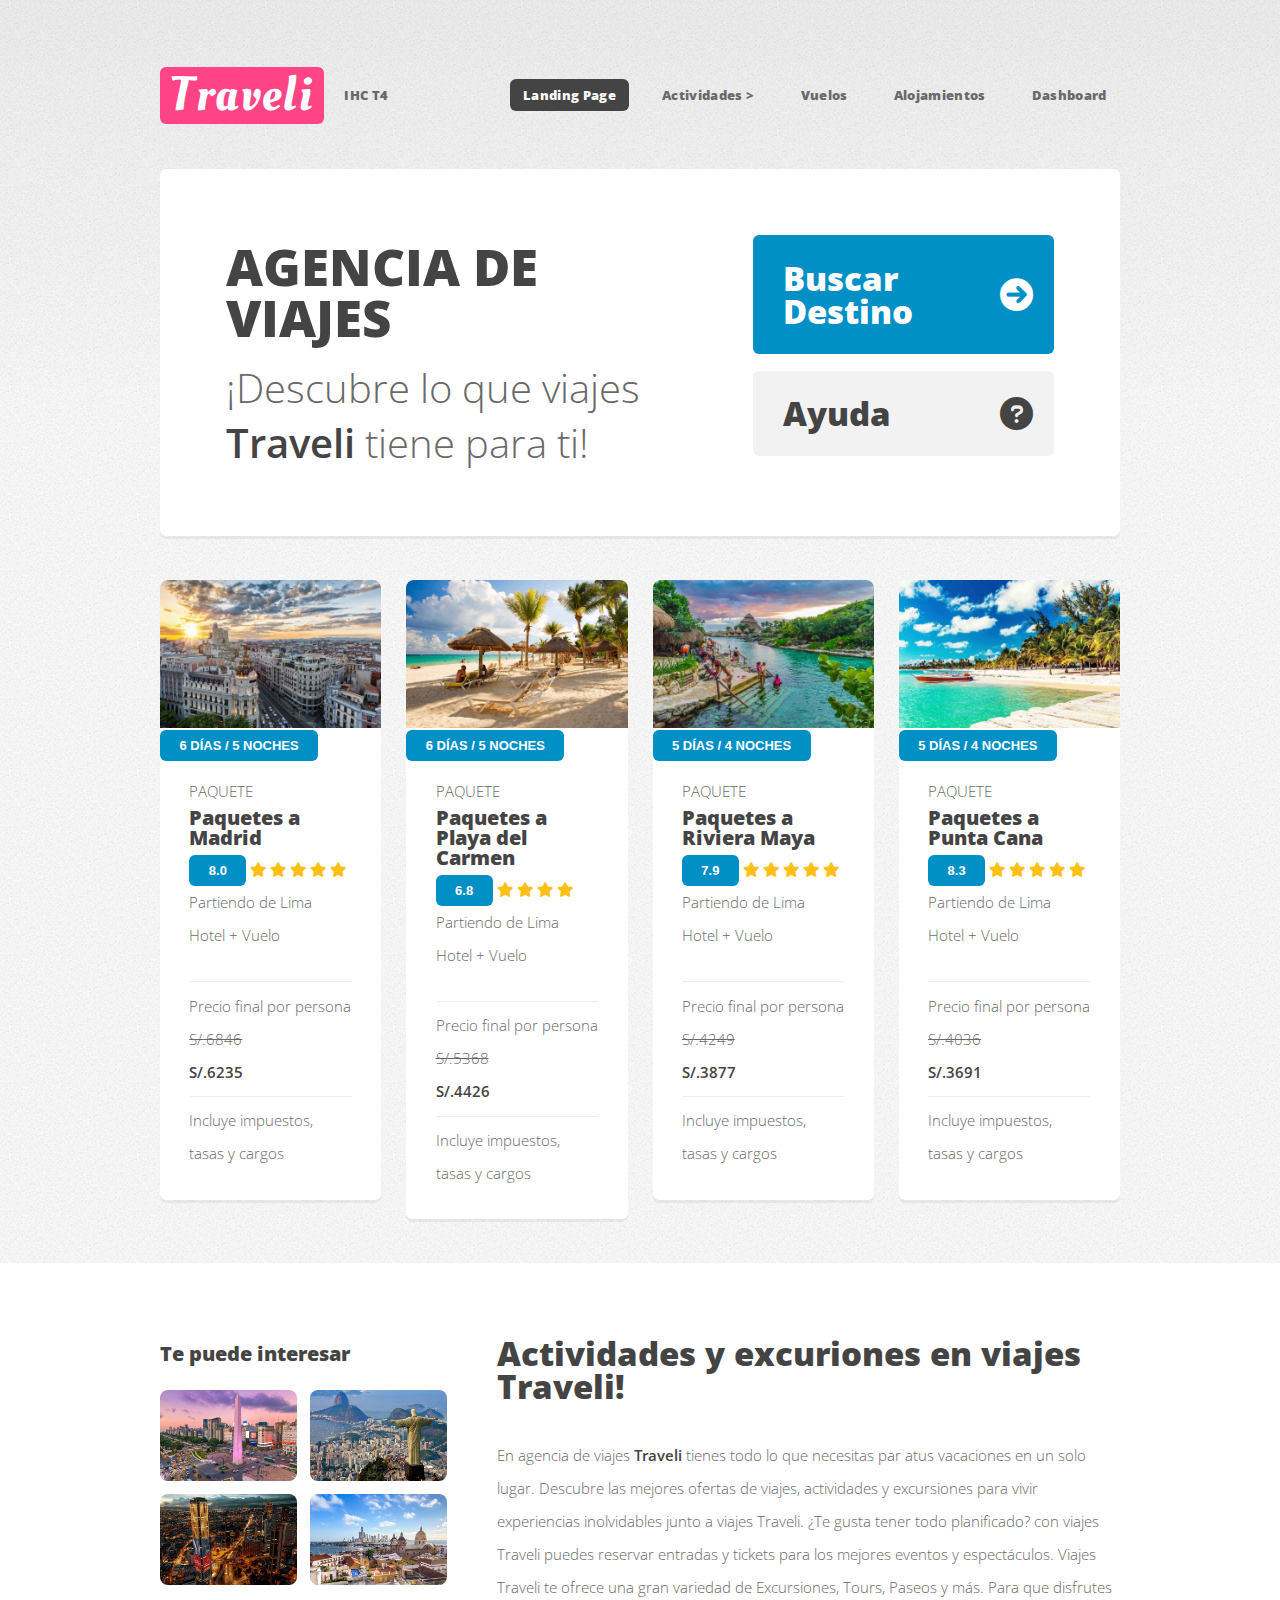
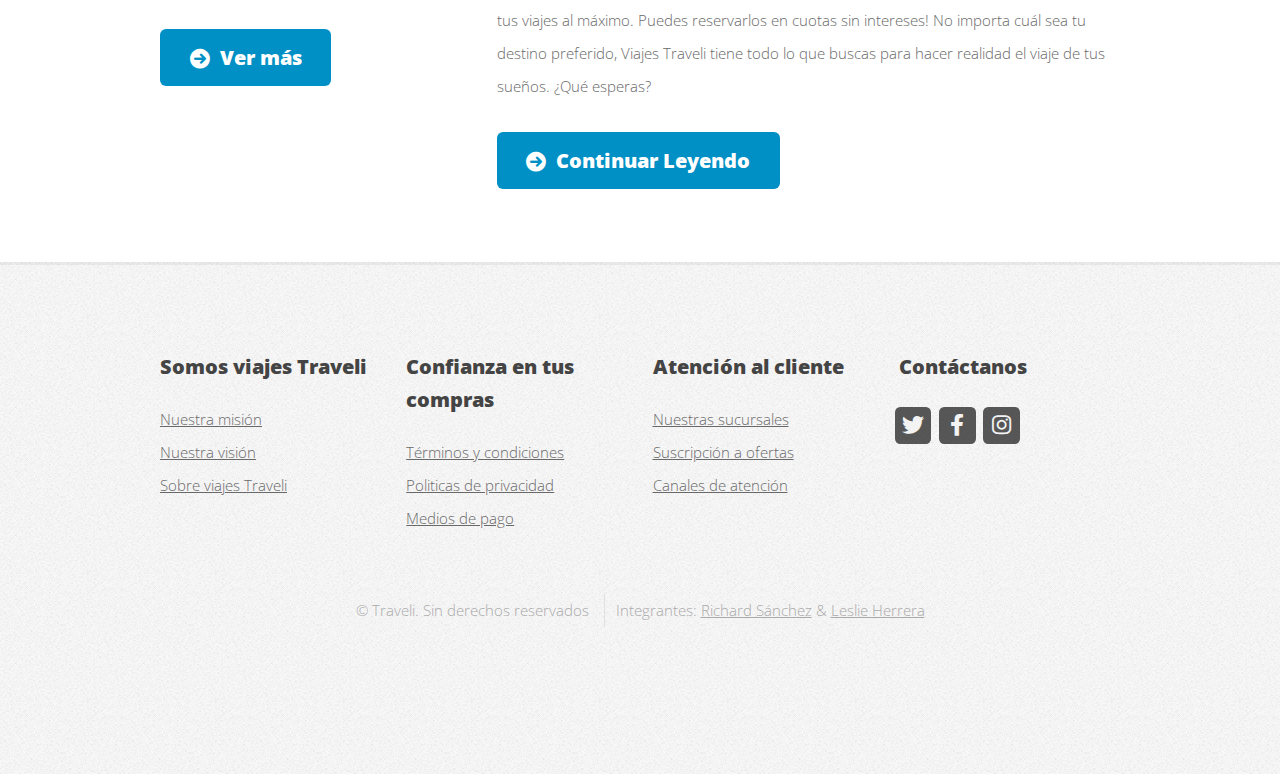
==== index.html @ 68f027e7 "Add files via upload" ====
<!DOCTYPE HTML>
<html>
	<head>
		<title>Traveli - IHC T4</title>
		<meta charset="utf-8" />
		<meta name="viewport" content="width=device-width, initial-scale=1, user-scalable=no" />
		<link rel="stylesheet" href="assets/css/main.css" />
		<link rel="stylesheet" href="https://cdnjs.cloudflare.com/ajax/libs/font-awesome/6.0.0/css/all.min.css" integrity="sha512-... (la cadena completa de integridad)" crossorigin="anonymous" />
	</head>



	<body class="is-preload homepage">
		<div id="page-wrapper">

			<!-- Header -->
				<div id="header-wrapper">
					<header id="header" class="container">

						<!-- Logo -->
							<div id="logo">
								<h1><a href="index.html">Traveli</a></h1>
								<span>IHC T4</span>
							</div>

						<!-- Nav -->
							<nav id="nav">
								<ul>
									<li class="current"><a href="index.html">Landing Page</a></li>
									<li>
										<a href="#">Actividades ></a>
										<ul>
											<li>
												<a href="#">Actividades Nacionales ></a>
												<ul>
													<li><a href="#">en Cusco</a></li>
													<li><a href="#">en Ica</a></li>
													<li><a href="#">en Cajamarca</a></li>
													<li><a href="#">en Arequipa</a></li>
												</ul>
											</li>
											<li>
												<a href="#">Actividades Internacionales ></a>
												<ul>
													<li><a href="#">en Madrid</a></li>
													<li><a href="#">en Playa del carmen</a></li>
													<li><a href="#">en Riviera Maya</a></li>
													<li><a href="#">en Punta Cana</a></li>
												</ul>
											</li>
										</ul>
									</li>
									<li><a href="right-sidebar.html">Vuelos</a></li>
									<li><a href="left-sidebar.html">Alojamientos</a></li>									
									<li><a href="index2.html">Dashboard</a></li>
								</ul>
							</nav>

					</header>
				</div>

			<!-- Banner -->
				<div id="banner-wrapper">
					<div id="banner" class="box container">
						<div class="row">
							<div class="col-7 col-12-medium">
								<h2>AGENCIA DE VIAJES</h2>
								<p>¡Descubre lo que viajes <strong>Traveli</strong> tiene para ti!</p>
							</div>
							<div class="col-5 col-12-medium">
								<ul>
									<li><a href="#" class="button large icon solid fa-arrow-circle-right">Buscar Destino</a></li>
									<li><a href="#" class="button alt large icon solid fa-question-circle">Ayuda</a></li>
								</ul>
							</div>
						</div>
					</div>
				</div>

			<!-- Features -->
				<div id="features-wrapper">
					<div class="container">
						<div class="row">

							<div class="col-3 col-12-medium">
								<!-- Box -->
									<section class="box feature">
										<a href="#" class="image featured" style="margin: 0px;"><img src="images/madrid1.jpg" alt="" /></a>
										<button type="button" style="font-size: small; text-align: center; margin: 0px;">6 DÍAS / 5 NOCHES</button>
										<div class="inner" style="padding: 1em 2em 2em 2em;">
											<header>
												<p>PAQUETE</p>
												<h2>Paquetes a Madrid</h2>
												<button type="button" style="font-size: small;">8.0</button>												
												<i class="fa-solid fa-star" style="color: #fec016;"></i>
												<i class="fa-solid fa-star" style="color: #fec016;"></i>
												<i class="fa-solid fa-star" style="color: #fec016;"></i>
												<i class="fa-solid fa-star" style="color: #fec016;"></i>
												<i class="fa-solid fa-star" style="color: #fec016;"></i>	
											
												
												<p>Partiendo de Lima</p>
												<p>Hotel + Vuelo</p>
											</header><hr>
											<p>Precio final por persona</p>
											<p><s>S/.6846</s></p>
											<p><strong>S/.6235</strong></p><hr>
											<p>Incluye impuestos, tasas y cargos</p>
										</div>
									</section>

							</div>

							<div class="col-3 col-12-medium">
								<!-- Box -->
									<section class="box feature">
										<a href="#" class="image featured" ><img src="images/playa_del_carmen1.jpg" alt="" /></a>
										<button type="button" style="font-size: small; text-align: center; margin: 0px;">6 DÍAS / 5 NOCHES</button>
										<div class="inner" style="padding: 1em 2em 2em 2em;">
											<header>
												<p>PAQUETE</p>
												<h2>Paquetes a Playa del Carmen</h2>																							
												<button type="button" style="font-size: small;">6.8</button>												
												<i class="fa-solid fa-star" style="color: #fec016;"></i>
												<i class="fa-solid fa-star" style="color: #fec016;"></i>
												<i class="fa-solid fa-star" style="color: #fec016;"></i>
												<i class="fa-solid fa-star" style="color: #fec016;"></i>	
												<p>Partiendo de Lima</p>
												<p>Hotel + Vuelo</p>
											</header><hr>
											<p>Precio final por persona</p>
											<p><s>S/.5368</s></p>
											<p><strong>S/.4426</strong></p><hr>
											<p>Incluye impuestos, tasas y cargos</p>
										</div>
									</section>
							</div>

							<div class="col-3 col-12-medium">
								<!-- Box -->
									<section class="box feature">
										<a href="#" class="image featured"><img src="images/rivera_maya1.jpg" alt="" /></a>
										<button type="button" style="font-size: small; text-align: center; margin: 0px;">5 DÍAS / 4 NOCHES</button>
										<div class="inner" style="padding: 1em 2em 2em 2em;">
											<header>
												<p>PAQUETE</p>
												<h2>Paquetes a Riviera Maya</h2>
												<button type="button" style="font-size: small;">7.9</button>												
												<i class="fa-solid fa-star" style="color: #fec016;"></i>
												<i class="fa-solid fa-star" style="color: #fec016;"></i>
												<i class="fa-solid fa-star" style="color: #fec016;"></i>
												<i class="fa-solid fa-star" style="color: #fec016;"></i>
												<i class="fa-solid fa-star" style="color: #fec016;"></i>	
												<p>Partiendo de Lima</p>
												<p>Hotel + Vuelo</p>
											</header><hr>
											<p>Precio final por persona</p>
											<p><s>S/.4249</s></p>
											<p><strong>S/.3877</strong></p><hr>
											<p>Incluye impuestos, tasas y cargos</p>
										</div>
									</section>
							</div>

							<div class="col-3 col-12-medium">
								<!-- Box -->
									<section class="box feature">
										<a href="#" class="image featured"><img src="images/punta_cana1.jpg" alt="" /></a>
										<button type="button" style="font-size: small; text-align: center; margin: 0px;">5 DÍAS / 4 NOCHES</button>
										<div class="inner" style="padding: 1em 2em 2em 2em;">
											<header>
												<p>PAQUETE</p>
												<h2>Paquetes a Punta Cana</h2>
												<button type="button" style="font-size: small;">8.3</button>												
												<i class="fa-solid fa-star" style="color: #fec016;"></i>
												<i class="fa-solid fa-star" style="color: #fec016;"></i>
												<i class="fa-solid fa-star" style="color: #fec016;"></i>
												<i class="fa-solid fa-star" style="color: #fec016;"></i>
												<i class="fa-solid fa-star" style="color: #fec016;"></i>	
												<p>Partiendo de Lima</p>
												<p>Hotel + Vuelo</p>
											</header><hr>
											<p>Precio final por persona</p>
											<p><s>S/.4036</s></p>
											<p><strong>S/.3691</strong></p><hr>
											<p>Incluye impuestos, tasas y cargos</p>
										</div>
									</section>
							</div>							

						</div>
					</div>
				</div>

			<!-- Main -->
				<div id="main-wrapper">
					<div class="container">
						<div class="row gtr-200">
							<div class="col-4 col-12-medium">

								<!-- Sidebar -->
									<div id="sidebar">
										<section class="widget thumbnails">
											<h3>Te puede interesar</h3>
											<div class="grid">
												<div class="row gtr-50">
													<div class="col-6"><a href="#" class="image fit"><img src="images/buenos_aires1.jpeg" alt="" /></a></div>
													<div class="col-6"><a href="#" class="image fit"><img src="images/rio_de_Janeiro1.jpg" alt="" /></a></div>
													<div class="col-6"><a href="#" class="image fit"><img src="images/bogota1.jpeg" alt="" /></a></div>
													<div class="col-6"><a href="#" class="image fit"><img src="images/cartagena1.jpg" alt="" /></a></div>
												</div>
											</div>
											<a href="#" class="button icon solid fa-arrow-circle-right">Ver más</a>
										</section>
									</div>

							</div>
							<div class="col-8 col-12-medium imp-medium">

								<!-- Content -->
									<div id="content">
										<section class="last">
											<h2>Actividades y excuriones en viajes Traveli!</h2>
											<p>En agencia de viajes <strong>Traveli</strong> tienes todo lo que necesitas par atus vacaciones en un solo lugar. Descubre las mejores ofertas 
												de viajes, actividades y excursiones para vivir experiencias inolvidables junto a viajes Traveli. ¿Te gusta tener todo planificado? con viajes
												Traveli puedes reservar entradas y tickets para los mejores eventos y espectáculos. Viajes Traveli te ofrece una gran variedad de Excursiones, 
												Tours, Paseos y más. Para que disfrutes tus viajes al máximo. Puedes reservarlos en cuotas sin intereses! No importa cuál sea tu destino preferido, 
												Viajes Traveli tiene todo lo que buscas para hacer realidad el viaje de tus sueños. ¿Qué esperas? </p>
												<a href="#" class="button icon solid fa-arrow-circle-right">Continuar Leyendo</a>
										</section>
									</div>

							</div>
						</div>
					</div>
				</div>



			<!-- Footer -->
				<div id="footer-wrapper">
					<footer id="footer" class="container">
						<div class="row">
							<div class="col-3 col-6-medium col-12-small">
								<!-- Links -->
									<section class="widget links">
										<h3>Somos viajes Traveli</h3>
										<ul class="style2">
											<li><a href="#">Nuestra misión</a></li>
											<li><a href="#">Nuestra visión</a></li>
											<li><a href="#">Sobre viajes Traveli</a></li>
										</ul>
									</section>

							</div>

							<div class="col-3 col-6-medium col-12-small">
								<!-- Links -->
									<section class="widget links">
										<h3>Confianza en tus compras</h3>
										<ul class="style2">
											<li><a href="#">Términos y condiciones</a></li>
											<li><a href="#">Politicas de privacidad</a></li>
											<li><a href="#">Medios de pago</a></li>
										</ul>
									</section>

							</div>

							<div class="col-3 col-6-medium col-12-small">
								<!-- Links -->
									<section class="widget links">
										<h3>Atención al cliente</h3>
										<ul class="style2">
											<li><a href="#">Nuestras sucursales</a></li>
											<li><a href="#">Suscripción a ofertas</a></li>
											<li><a href="#">Canales de atención</a></li>

										</ul>
									</section>
							</div>

							<div class="col-3 col-6-medium col-12-small">

								<!-- Contact -->
									<section class="widget contact last">
										<h3>Contáctanos</h3>
										<ul>
											<li><a href="#" class="icon brands fa-twitter"><span class="label">Twitter</span></a></li>
											<li><a href="#" class="icon brands fa-facebook-f"><span class="label">Facebook</span></a></li>
											<li><a href="#" class="icon brands fa-instagram"><span class="label">Instagram</span></a></li>
										</ul>
									</section>

							</div>
						</div>
						<div class="row">
							<div class="col-12">
								<div id="copyright">
									<ul class="menu">
										<li>&copy; Traveli. Sin derechos reservados</li>
										<li>Integrantes: <a href="https://www.pinterest.es/pin/1007610116607281406/">Richard Sánchez</a> & <a href="https://www.pinterest.es/pin/407927678731672816/">Leslie Herrera</a></li>										
									</ul>
								</div>
							</div>
						</div>
					</footer>
				</div>

			</div>

		<!-- Scripts -->

			<script src="assets/js/jquery.min.js"></script>
			<script src="assets/js/jquery.dropotron.min.js"></script>
			<script src="assets/js/browser.min.js"></script>
			<script src="assets/js/breakpoints.min.js"></script>
			<script src="assets/js/util.js"></script>
			<script src="assets/js/main.js"></script>

	</body>
</html>
---- assets/css/main.css ----
@import url("fontawesome-all.min.css");
@import url("https://fonts.googleapis.com/css?family=Oleo+Script:400|Open+Sans:300,300italic,600,600italic,800");

/*
	Verti by HTML5 UP
	html5up.net | @ajlkn
	Free for personal and commercial use under the CCA 3.0 license (html5up.net/license)
*/

html, body, div, span, applet, object,
iframe, h1, h2, h3, h4, h5, h6, p, blockquote,
pre, a, abbr, acronym, address, big, cite,
code, del, dfn, em, img, ins, kbd, q, s, samp,
small, strike, strong, sub, sup, tt, var, b,
u, i, center, dl, dt, dd, ol, ul, li, fieldset,
form, label, legend, table, caption, tbody,
tfoot, thead, tr, th, td, article, aside,
canvas, details, embed, figure, figcaption,
footer, header, hgroup, menu, nav, output, ruby,
section, summary, time, mark, audio, video {
	margin: 0;
	padding: 0;
	border: 0;
	font-size: 100%;
	font: inherit;
	vertical-align: baseline;}

article, aside, details, figcaption, figure,
footer, header, hgroup, menu, nav, section {
	display: block;}

body {
	line-height: 1;
}

ol, ul {
	list-style: none;
}

blockquote, q {
	quotes: none;
}

	blockquote:before, blockquote:after, q:before, q:after {
		content: '';
		content: none;
	}

table {
	border-collapse: collapse;
	border-spacing: 0;
}

body {
	-webkit-text-size-adjust: none;
}

mark {
	background-color: transparent;
	color: inherit;
}

input::-moz-focus-inner {
	border: 0;
	padding: 0;
}

input, select, textarea {
	-moz-appearance: none;
	-webkit-appearance: none;
	-ms-appearance: none;
	appearance: none;
}

/* Basic */

	@-ms-viewport {
		width: device-width;
	}

	html {
		box-sizing: border-box;
	}

	*, *:before, *:after {
		box-sizing: inherit;
	}

	body {
		background-image: -moz-linear-gradient(top, rgba(0, 0, 0, 0.05), rgba(0, 0, 0, 0)), url("images/bg01.png");
		background-image: -webkit-linear-gradient(top, rgba(0, 0, 0, 0.05), rgba(0, 0, 0, 0)), url("images/bg01.png");
		background-image: -ms-linear-gradient(top, rgba(0, 0, 0, 0.05), rgba(0, 0, 0, 0)), url("images/bg01.png");
		background-image: linear-gradient(top, rgba(0, 0, 0, 0.05), rgba(0, 0, 0, 0)), url("images/bg01.png");
		background-color: #f7f7f7;
		background-position: top left, top left;
		background-repeat: repeat-x, repeat;
		background-size: 100% 30em, auto;
		font-family: 'Open Sans', sans-serif;
		font-size: 13pt;
		color: #696969;
		font-weight: 300;
		line-height: 2.25em;
	}

		body.is-preload *, body.is-preload *:before, body.is-preload *:after {
			-moz-animation: none !important;
			-webkit-animation: none !important;
			-ms-animation: none !important;
			animation: none !important;
			-moz-transition: none !important;
			-webkit-transition: none !important;
			-ms-transition: none !important;
			transition: none !important;
		}

	input, select, textarea {
		font-family: 'Open Sans', sans-serif;
		font-size: 13pt;
		color: #696969;
		font-weight: 300;
		line-height: 2.25em;
	}

	a {
		color: #0090c5;
		text-decoration: underline;
	}

		a:hover {
			text-decoration: none;
		}

	h1, h2, h3, h4, h5, h6 {
		color: #444;
		font-weight: 800;
	}

		h1 a, h2 a, h3 a, h4 a, h5 a, h6 a {
			color: inherit;
			text-decoration: none;
			outline: 0;
		}

	h2 {
		font-size: 2.25em;
		margin: 0 0 1.1em 0;
		line-height: 1em;
	}

	h3 {
		font-size: 1.35em;
		margin: 0 0 1em 0;
	}

	b, strong {
		font-weight: 600;
		color: #444;
	}

	i, em {
		font-style: italic;
	}

	br.clear {
		clear: both;
	}

	sub {
		position: relative;
		top: 0.5em;
		font-size: 0.8em;
	}

	sup {
		position: relative;
		top: -0.5em;
		font-size: 0.8em;
	}

	hr {
		border: 0;
		border-top: solid 1px #eee;
	}

	blockquote {
		border-left: solid 0.5em #eee;
		padding: 1em 0 1em 2em;
		font-style: italic;
	}

	p, ul, ol, dl, table {
		margin-bottom: 2em;
	}

/* Container */

	.container {
		margin: 0 auto;
		max-width: 100%;
		width: 1400px;
	}

		@media screen and (max-width: 1680px) {

			.container {
				width: 1200px;
			}

		}

		@media screen and (max-width: 1280px) {

			.container {
				width: 960px;
			}

		}

		@media screen and (max-width: 980px) {

			.container {
				width: 90%;
			}

		}

		@media screen and (max-width: 736px) {

			.container {
				width: 100%;
			}

		}

/* Row */

	.row {
		display: flex;
		flex-wrap: wrap;
		box-sizing: border-box;
		align-items: stretch;
	}

		.row > * {
			box-sizing: border-box;
		}

		.row.gtr-uniform > * > :last-child {
			margin-bottom: 0;
		}

		.row.aln-left {
			justify-content: flex-start;
		}

		.row.aln-center {
			justify-content: center;
		}

		.row.aln-right {
			justify-content: flex-end;
		}

		.row.aln-top {
			align-items: flex-start;
		}

		.row.aln-middle {
			align-items: center;
		}

		.row.aln-bottom {
			align-items: flex-end;
		}

		.row > .imp {
			order: -1;
		}

		.row > .col-1 {
			width: 8.33333%;
		}

		.row > .off-1 {
			margin-left: 8.33333%;
		}

		.row > .col-2 {
			width: 16.66667%;
		}

		.row > .off-2 {
			margin-left: 16.66667%;
		}

		.row > .col-3 {
			width: 25%;
		}

		.row > .off-3 {
			margin-left: 25%;
		}

		.row > .col-4 {
			width: 33.33333%;
		}

		.row > .off-4 {
			margin-left: 33.33333%;
		}

		.row > .col-5 {
			width: 41.66667%;
		}

		.row > .off-5 {
			margin-left: 41.66667%;
		}

		.row > .col-6 {
			width: 50%;
		}

		.row > .off-6 {
			margin-left: 50%;
		}

		.row > .col-7 {
			width: 58.33333%;
		}

		.row > .off-7 {
			margin-left: 58.33333%;
		}

		.row > .col-8 {
			width: 66.66667%;
		}

		.row > .off-8 {
			margin-left: 66.66667%;
		}

		.row > .col-9 {
			width: 75%;
		}

		.row > .off-9 {
			margin-left: 75%;
		}

		.row > .col-10 {
			width: 83.33333%;
		}

		.row > .off-10 {
			margin-left: 83.33333%;
		}

		.row > .col-11 {
			width: 91.66667%;
		}

		.row > .off-11 {
			margin-left: 91.66667%;
		}

		.row > .col-12 {
			width: 100%;
		}

		.row > .off-12 {
			margin-left: 100%;
		}

		.row.gtr-0 {
			margin-top: 0px;
			margin-left: 0px;
		}

			.row.gtr-0 > * {
				padding: 0px 0 0 0px;
			}

			.row.gtr-0.gtr-uniform {
				margin-top: 0px;
			}

				.row.gtr-0.gtr-uniform > * {
					padding-top: 0px;
				}

		.row.gtr-25 {
			margin-top: -10px;
			margin-left: -10px;
		}

			.row.gtr-25 > * {
				padding: 10px 0 0 10px;
			}

			.row.gtr-25.gtr-uniform {
				margin-top: -10px;
			}

				.row.gtr-25.gtr-uniform > * {
					padding-top: 10px;
				}

		.row.gtr-50 {
			margin-top: -20px;
			margin-left: -20px;
		}

			.row.gtr-50 > * {
				padding: 20px 0 0 20px;
			}

			.row.gtr-50.gtr-uniform {
				margin-top: -20px;
			}

				.row.gtr-50.gtr-uniform > * {
					padding-top: 20px;
				}

		.row {
			margin-top: -40px;
			margin-left: -40px;
		}

			.row > * {
				padding: 40px 0 0 40px;
			}

			.row.gtr-uniform {
				margin-top: -40px;
			}

				.row.gtr-uniform > * {
					padding-top: 40px;
				}

		.row.gtr-150 {
			margin-top: -60px;
			margin-left: -60px;
		}

			.row.gtr-150 > * {
				padding: 60px 0 0 60px;
			}

			.row.gtr-150.gtr-uniform {
				margin-top: -60px;
			}

				.row.gtr-150.gtr-uniform > * {
					padding-top: 60px;
				}

		.row.gtr-200 {
			margin-top: -80px;
			margin-left: -80px;
		}

			.row.gtr-200 > * {
				padding: 80px 0 0 80px;
			}

			.row.gtr-200.gtr-uniform {
				margin-top: -80px;
			}

				.row.gtr-200.gtr-uniform > * {
					padding-top: 80px;
				}

		@media screen and (max-width: 1680px) {

			.row {
				display: flex;
				flex-wrap: wrap;
				box-sizing: border-box;
				align-items: stretch;
			}

				.row > * {
					box-sizing: border-box;
				}

				.row.gtr-uniform > * > :last-child {
					margin-bottom: 0;
				}

				.row.aln-left {
					justify-content: flex-start;
				}

				.row.aln-center {
					justify-content: center;
				}

				.row.aln-right {
					justify-content: flex-end;
				}

				.row.aln-top {
					align-items: flex-start;
				}

				.row.aln-middle {
					align-items: center;
				}

				.row.aln-bottom {
					align-items: flex-end;
				}

				.row > .imp-xlarge {
					order: -1;
				}

				.row > .col-1-xlarge {
					width: 8.33333%;
				}

				.row > .off-1-xlarge {
					margin-left: 8.33333%;
				}

				.row > .col-2-xlarge {
					width: 16.66667%;
				}

				.row > .off-2-xlarge {
					margin-left: 16.66667%;
				}

				.row > .col-3-xlarge {
					width: 25%;
				}

				.row > .off-3-xlarge {
					margin-left: 25%;
				}

				.row > .col-4-xlarge {
					width: 33.33333%;
				}

				.row > .off-4-xlarge {
					margin-left: 33.33333%;
				}

				.row > .col-5-xlarge {
					width: 41.66667%;
				}

				.row > .off-5-xlarge {
					margin-left: 41.66667%;
				}

				.row > .col-6-xlarge {
					width: 50%;
				}

				.row > .off-6-xlarge {
					margin-left: 50%;
				}

				.row > .col-7-xlarge {
					width: 58.33333%;
				}

				.row > .off-7-xlarge {
					margin-left: 58.33333%;
				}

				.row > .col-8-xlarge {
					width: 66.66667%;
				}

				.row > .off-8-xlarge {
					margin-left: 66.66667%;
				}

				.row > .col-9-xlarge {
					width: 75%;
				}

				.row > .off-9-xlarge {
					margin-left: 75%;
				}

				.row > .col-10-xlarge {
					width: 83.33333%;
				}

				.row > .off-10-xlarge {
					margin-left: 83.33333%;
				}

				.row > .col-11-xlarge {
					width: 91.66667%;
				}

				.row > .off-11-xlarge {
					margin-left: 91.66667%;
				}

				.row > .col-12-xlarge {
					width: 100%;
				}

				.row > .off-12-xlarge {
					margin-left: 100%;
				}

				.row.gtr-0 {
					margin-top: 0px;
					margin-left: 0px;
				}

					.row.gtr-0 > * {
						padding: 0px 0 0 0px;
					}

					.row.gtr-0.gtr-uniform {
						margin-top: 0px;
					}

						.row.gtr-0.gtr-uniform > * {
							padding-top: 0px;
						}

				.row.gtr-25 {
					margin-top: -10px;
					margin-left: -10px;
				}

					.row.gtr-25 > * {
						padding: 10px 0 0 10px;
					}

					.row.gtr-25.gtr-uniform {
						margin-top: -10px;
					}

						.row.gtr-25.gtr-uniform > * {
							padding-top: 10px;
						}

				.row.gtr-50 {
					margin-top: -20px;
					margin-left: -20px;
				}

					.row.gtr-50 > * {
						padding: 20px 0 0 20px;
					}

					.row.gtr-50.gtr-uniform {
						margin-top: -20px;
					}

						.row.gtr-50.gtr-uniform > * {
							padding-top: 20px;
						}

				.row {
					margin-top: -40px;
					margin-left: -40px;
				}

					.row > * {
						padding: 40px 0 0 40px;
					}

					.row.gtr-uniform {
						margin-top: -40px;
					}

						.row.gtr-uniform > * {
							padding-top: 40px;
						}

				.row.gtr-150 {
					margin-top: -60px;
					margin-left: -60px;
				}

					.row.gtr-150 > * {
						padding: 60px 0 0 60px;
					}

					.row.gtr-150.gtr-uniform {
						margin-top: -60px;
					}

						.row.gtr-150.gtr-uniform > * {
							padding-top: 60px;
						}

				.row.gtr-200 {
					margin-top: -80px;
					margin-left: -80px;
				}

					.row.gtr-200 > * {
						padding: 80px 0 0 80px;
					}

					.row.gtr-200.gtr-uniform {
						margin-top: -80px;
					}

						.row.gtr-200.gtr-uniform > * {
							padding-top: 80px;
						}

		}

		@media screen and (max-width: 1280px) {

			.row {
				display: flex;
				flex-wrap: wrap;
				box-sizing: border-box;
				align-items: stretch;
			}

				.row > * {
					box-sizing: border-box;
				}

				.row.gtr-uniform > * > :last-child {
					margin-bottom: 0;
				}

				.row.aln-left {
					justify-content: flex-start;
				}

				.row.aln-center {
					justify-content: center;
				}

				.row.aln-right {
					justify-content: flex-end;
				}

				.row.aln-top {
					align-items: flex-start;
				}

				.row.aln-middle {
					align-items: center;
				}

				.row.aln-bottom {
					align-items: flex-end;
				}

				.row > .imp-large {
					order: -1;
				}

				.row > .col-1-large {
					width: 8.33333%;
				}

				.row > .off-1-large {
					margin-left: 8.33333%;
				}

				.row > .col-2-large {
					width: 16.66667%;
				}

				.row > .off-2-large {
					margin-left: 16.66667%;
				}

				.row > .col-3-large {
					width: 25%;
				}

				.row > .off-3-large {
					margin-left: 25%;
				}

				.row > .col-4-large {
					width: 33.33333%;
				}

				.row > .off-4-large {
					margin-left: 33.33333%;
				}

				.row > .col-5-large {
					width: 41.66667%;
				}

				.row > .off-5-large {
					margin-left: 41.66667%;
				}

				.row > .col-6-large {
					width: 50%;
				}

				.row > .off-6-large {
					margin-left: 50%;
				}

				.row > .col-7-large {
					width: 58.33333%;
				}

				.row > .off-7-large {
					margin-left: 58.33333%;
				}

				.row > .col-8-large {
					width: 66.66667%;
				}

				.row > .off-8-large {
					margin-left: 66.66667%;
				}

				.row > .col-9-large {
					width: 75%;
				}

				.row > .off-9-large {
					margin-left: 75%;
				}

				.row > .col-10-large {
					width: 83.33333%;
				}

				.row > .off-10-large {
					margin-left: 83.33333%;
				}

				.row > .col-11-large {
					width: 91.66667%;
				}

				.row > .off-11-large {
					margin-left: 91.66667%;
				}

				.row > .col-12-large {
					width: 100%;
				}

				.row > .off-12-large {
					margin-left: 100%;
				}

				.row.gtr-0 {
					margin-top: 0px;
					margin-left: 0px;
				}

					.row.gtr-0 > * {
						padding: 0px 0 0 0px;
					}

					.row.gtr-0.gtr-uniform {
						margin-top: 0px;
					}

						.row.gtr-0.gtr-uniform > * {
							padding-top: 0px;
						}

				.row.gtr-25 {
					margin-top: -6.25px;
					margin-left: -6.25px;
				}

					.row.gtr-25 > * {
						padding: 6.25px 0 0 6.25px;
					}

					.row.gtr-25.gtr-uniform {
						margin-top: -6.25px;
					}

						.row.gtr-25.gtr-uniform > * {
							padding-top: 6.25px;
						}

				.row.gtr-50 {
					margin-top: -12.5px;
					margin-left: -12.5px;
				}

					.row.gtr-50 > * {
						padding: 12.5px 0 0 12.5px;
					}

					.row.gtr-50.gtr-uniform {
						margin-top: -12.5px;
					}

						.row.gtr-50.gtr-uniform > * {
							padding-top: 12.5px;
						}

				.row {
					margin-top: -25px;
					margin-left: -25px;
				}

					.row > * {
						padding: 25px 0 0 25px;
					}

					.row.gtr-uniform {
						margin-top: -25px;
					}

						.row.gtr-uniform > * {
							padding-top: 25px;
						}

				.row.gtr-150 {
					margin-top: -37.5px;
					margin-left: -37.5px;
				}

					.row.gtr-150 > * {
						padding: 37.5px 0 0 37.5px;
					}

					.row.gtr-150.gtr-uniform {
						margin-top: -37.5px;
					}

						.row.gtr-150.gtr-uniform > * {
							padding-top: 37.5px;
						}

				.row.gtr-200 {
					margin-top: -50px;
					margin-left: -50px;
				}

					.row.gtr-200 > * {
						padding: 50px 0 0 50px;
					}

					.row.gtr-200.gtr-uniform {
						margin-top: -50px;
					}

						.row.gtr-200.gtr-uniform > * {
							padding-top: 50px;
						}

		}

		@media screen and (max-width: 980px) {

			.row {
				display: flex;
				flex-wrap: wrap;
				box-sizing: border-box;
				align-items: stretch;
			}

				.row > * {
					box-sizing: border-box;
				}

				.row.gtr-uniform > * > :last-child {
					margin-bottom: 0;
				}

				.row.aln-left {
					justify-content: flex-start;
				}

				.row.aln-center {
					justify-content: center;
				}

				.row.aln-right {
					justify-content: flex-end;
				}

				.row.aln-top {
					align-items: flex-start;
				}

				.row.aln-middle {
					align-items: center;
				}

				.row.aln-bottom {
					align-items: flex-end;
				}

				.row > .imp-medium {
					order: -1;
				}

				.row > .col-1-medium {
					width: 8.33333%;
				}

				.row > .off-1-medium {
					margin-left: 8.33333%;
				}

				.row > .col-2-medium {
					width: 16.66667%;
				}

				.row > .off-2-medium {
					margin-left: 16.66667%;
				}

				.row > .col-3-medium {
					width: 25%;
				}

				.row > .off-3-medium {
					margin-left: 25%;
				}

				.row > .col-4-medium {
					width: 33.33333%;
				}

				.row > .off-4-medium {
					margin-left: 33.33333%;
				}

				.row > .col-5-medium {
					width: 41.66667%;
				}

				.row > .off-5-medium {
					margin-left: 41.66667%;
				}

				.row > .col-6-medium {
					width: 50%;
				}

				.row > .off-6-medium {
					margin-left: 50%;
				}

				.row > .col-7-medium {
					width: 58.33333%;
				}

				.row > .off-7-medium {
					margin-left: 58.33333%;
				}

				.row > .col-8-medium {
					width: 66.66667%;
				}

				.row > .off-8-medium {
					margin-left: 66.66667%;
				}

				.row > .col-9-medium {
					width: 75%;
				}

				.row > .off-9-medium {
					margin-left: 75%;
				}

				.row > .col-10-medium {
					width: 83.33333%;
				}

				.row > .off-10-medium {
					margin-left: 83.33333%;
				}

				.row > .col-11-medium {
					width: 91.66667%;
				}

				.row > .off-11-medium {
					margin-left: 91.66667%;
				}

				.row > .col-12-medium {
					width: 100%;
				}

				.row > .off-12-medium {
					margin-left: 100%;
				}

				.row.gtr-0 {
					margin-top: 0px;
					margin-left: 0px;
				}

					.row.gtr-0 > * {
						padding: 0px 0 0 0px;
					}

					.row.gtr-0.gtr-uniform {
						margin-top: 0px;
					}

						.row.gtr-0.gtr-uniform > * {
							padding-top: 0px;
						}

				.row.gtr-25 {
					margin-top: -6.25px;
					margin-left: -6.25px;
				}

					.row.gtr-25 > * {
						padding: 6.25px 0 0 6.25px;
					}

					.row.gtr-25.gtr-uniform {
						margin-top: -6.25px;
					}

						.row.gtr-25.gtr-uniform > * {
							padding-top: 6.25px;
						}

				.row.gtr-50 {
					margin-top: -12.5px;
					margin-left: -12.5px;
				}

					.row.gtr-50 > * {
						padding: 12.5px 0 0 12.5px;
					}

					.row.gtr-50.gtr-uniform {
						margin-top: -12.5px;
					}

						.row.gtr-50.gtr-uniform > * {
							padding-top: 12.5px;
						}

				.row {
					margin-top: -25px;
					margin-left: -25px;
				}

					.row > * {
						padding: 25px 0 0 25px;
					}

					.row.gtr-uniform {
						margin-top: -25px;
					}

						.row.gtr-uniform > * {
							padding-top: 25px;
						}

				.row.gtr-150 {
					margin-top: -37.5px;
					margin-left: -37.5px;
				}

					.row.gtr-150 > * {
						padding: 37.5px 0 0 37.5px;
					}

					.row.gtr-150.gtr-uniform {
						margin-top: -37.5px;
					}

						.row.gtr-150.gtr-uniform > * {
							padding-top: 37.5px;
						}

				.row.gtr-200 {
					margin-top: -50px;
					margin-left: -50px;
				}

					.row.gtr-200 > * {
						padding: 50px 0 0 50px;
					}

					.row.gtr-200.gtr-uniform {
						margin-top: -50px;
					}

						.row.gtr-200.gtr-uniform > * {
							padding-top: 50px;
						}

		}

		@media screen and (max-width: 736px) {

			.row {
				display: flex;
				flex-wrap: wrap;
				box-sizing: border-box;
				align-items: stretch;
			}

				.row > * {
					box-sizing: border-box;
				}

				.row.gtr-uniform > * > :last-child {
					margin-bottom: 0;
				}

				.row.aln-left {
					justify-content: flex-start;
				}

				.row.aln-center {
					justify-content: center;
				}

				.row.aln-right {
					justify-content: flex-end;
				}

				.row.aln-top {
					align-items: flex-start;
				}

				.row.aln-middle {
					align-items: center;
				}

				.row.aln-bottom {
					align-items: flex-end;
				}

				.row > .imp-small {
					order: -1;
				}

				.row > .col-1-small {
					width: 8.33333%;
				}

				.row > .off-1-small {
					margin-left: 8.33333%;
				}

				.row > .col-2-small {
					width: 16.66667%;
				}

				.row > .off-2-small {
					margin-left: 16.66667%;
				}

				.row > .col-3-small {
					width: 25%;
				}

				.row > .off-3-small {
					margin-left: 25%;
				}

				.row > .col-4-small {
					width: 33.33333%;
				}

				.row > .off-4-small {
					margin-left: 33.33333%;
				}

				.row > .col-5-small {
					width: 41.66667%;
				}

				.row > .off-5-small {
					margin-left: 41.66667%;
				}

				.row > .col-6-small {
					width: 50%;
				}

				.row > .off-6-small {
					margin-left: 50%;
				}

				.row > .col-7-small {
					width: 58.33333%;
				}

				.row > .off-7-small {
					margin-left: 58.33333%;
				}

				.row > .col-8-small {
					width: 66.66667%;
				}

				.row > .off-8-small {
					margin-left: 66.66667%;
				}

				.row > .col-9-small {
					width: 75%;
				}

				.row > .off-9-small {
					margin-left: 75%;
				}

				.row > .col-10-small {
					width: 83.33333%;
				}

				.row > .off-10-small {
					margin-left: 83.33333%;
				}

				.row > .col-11-small {
					width: 91.66667%;
				}

				.row > .off-11-small {
					margin-left: 91.66667%;
				}

				.row > .col-12-small {
					width: 100%;
				}

				.row > .off-12-small {
					margin-left: 100%;
				}

				.row.gtr-0 {
					margin-top: 0px;
					margin-left: 0px;
				}

					.row.gtr-0 > * {
						padding: 0px 0 0 0px;
					}

					.row.gtr-0.gtr-uniform {
						margin-top: 0px;
					}

						.row.gtr-0.gtr-uniform > * {
							padding-top: 0px;
						}

				.row.gtr-25 {
					margin-top: -5px;
					margin-left: -5px;
				}

					.row.gtr-25 > * {
						padding: 5px 0 0 5px;
					}

					.row.gtr-25.gtr-uniform {
						margin-top: -5px;
					}

						.row.gtr-25.gtr-uniform > * {
							padding-top: 5px;
						}

				.row.gtr-50 {
					margin-top: -10px;
					margin-left: -10px;
				}

					.row.gtr-50 > * {
						padding: 10px 0 0 10px;
					}

					.row.gtr-50.gtr-uniform {
						margin-top: -10px;
					}

						.row.gtr-50.gtr-uniform > * {
							padding-top: 10px;
						}

				.row {
					margin-top: -20px;
					margin-left: -20px;
				}

					.row > * {
						padding: 20px 0 0 20px;
					}

					.row.gtr-uniform {
						margin-top: -20px;
					}

						.row.gtr-uniform > * {
							padding-top: 20px;
						}

				.row.gtr-150 {
					margin-top: -30px;
					margin-left: -30px;
				}

					.row.gtr-150 > * {
						padding: 30px 0 0 30px;
					}

					.row.gtr-150.gtr-uniform {
						margin-top: -30px;
					}

						.row.gtr-150.gtr-uniform > * {
							padding-top: 30px;
						}

				.row.gtr-200 {
					margin-top: -40px;
					margin-left: -40px;
				}

					.row.gtr-200 > * {
						padding: 40px 0 0 40px;
					}

					.row.gtr-200.gtr-uniform {
						margin-top: -40px;
					}

						.row.gtr-200.gtr-uniform > * {
							padding-top: 40px;
						}

		}

/* Section/Article */

	section, article {
		margin-bottom: 5em;
	}

	section > :last-child,
	article > :last-child,
	section:last-child,
	article:last-child {
		margin-bottom: 0;
	}

	header {
		margin: 0 0 2em 0;
	}

		header h2, header h3 {
			margin: 0 0 0.25em 0;
		}

		header p {
			margin: 0;
		}

	footer {
		margin: 2.5em 0 0 0;
	}

/* Forms */

	form label {
		display: block;
		font-weight: 800;
		margin: 0 0 1em 0;
		font-size: 0.8em;
		color: #444;
	}

	form input[type="text"],
	form input[type="email"],
	form input[type="password"],
	form select,
	form textarea {
		-webkit-appearance: none;
		display: block;
		width: 100%;
		border-radius: 8px;
		border: solid 1px #eee;
	}

		form input[type="text"]:focus,
		form input[type="email"]:focus,
		form input[type="password"]:focus,
		form select:focus,
		form textarea:focus {
			border-color: #0090c5;
		}

	form input[type="text"],
	form input[type="email"],
	form input[type="password"] {
		line-height: 3em;
		padding: 0 1em;
	}

	form select {
		line-height: 3em;
		padding: 0 1em;
	}

	form textarea {
		min-height: 9em;
		padding: 1em;
	}

	form ::-webkit-input-placeholder {
		color: #555 !important;
	}

	form :-moz-placeholder {
		color: #555 !important;
	}

	form ::-moz-placeholder {
		color: #555 !important;
	}

	form :-ms-input-placeholder {
		color: #555 !important;
	}

	form ::-moz-focus-inner {
		border: 0;
	}

/* Tables */

	table {
		width: 100%;
	}

		table tr {
			border-top: solid 1px #eee;
		}

			table tr:first-child {
				border-top: 0;
			}

		table td {
			padding: 0.5em 1em 0.5em 1em;
		}

		table th {
			text-align: left;
			padding: 0.5em 1em 0.5em 1em;
			font-weight: 800;
			margin: 0 0 1em 0;
		}

		table thead {
			background: #404248;
			color: #fff;
		}

/* Image */

	.image {
		display: inline-block;
		outline: 0;
	}

		.image img {
			display: block;
			width: 100%;
			border-radius: 8px;
		}

		.image.fit {
			display: block;
			width: 100%;
		}

		.image.featured {
			display: block;
			width: 100%;
			margin: 0 0 2.5em 0;
		}

		.image.left {
			float: left;
			margin: 0 2em 2em 0;
		}

		.image.centered {
			display: block;
			margin: 0 0 2.5em 0;
		}

			.image.centered img {
				margin: 0 auto;
				width: auto;
			}

/* Button */

	input[type="button"],
	input[type="submit"],
	input[type="reset"],
	button,
	.button {
		-moz-transition: background-color .25s ease-in-out;
		-webkit-transition: background-color .25s ease-in-out;
		-ms-transition: background-color .25s ease-in-out;
		transition: background-color .25s ease-in-out;
		-webkit-appearance: none;
		position: relative;
		display: inline-block;
		background: #0090c5;
		color: #fff;
		text-decoration: none;
		border-radius: 6px;
		font-weight: 800;
		outline: 0;
		border: 0;
		cursor: pointer;
		font-size: 1.35em;
		padding: 0.6em 1.5em;
	}

		input[type="button"].icon:before,
		input[type="submit"].icon:before,
		input[type="reset"].icon:before,
		button.icon:before,
		.button.icon:before {
			position: relative;
			margin-right: 0.5em;
			top: 0.05em;
		}

		input[type="button"]:hover,
		input[type="submit"]:hover,
		input[type="reset"]:hover,
		button:hover,
		.button:hover {
			background: #10a0d5;
		}

		input[type="button"]:active,
		input[type="submit"]:active,
		input[type="reset"]:active,
		button:active,
		.button:active {
			background: #20b0e5;
		}

		input[type="button"].alt,
		input[type="submit"].alt,
		input[type="reset"].alt,
		button.alt,
		.button.alt {
			background: #f1f1f1;
			background: rgba(0, 0, 0, 0.05);
			color: #444;
		}

			input[type="button"].alt:hover,
			input[type="submit"].alt:hover,
			input[type="reset"].alt:hover,
			button.alt:hover,
			.button.alt:hover {
				background: #e8e8e8;
				background: rgba(0, 0, 0, 0.085);
			}

			input[type="button"].alt:active,
			input[type="submit"].alt:active,
			input[type="reset"].alt:active,
			button.alt:active,
			.button.alt:active {
				background: #e4e4e4;
				background: rgba(0, 0, 0, 0.15);
			}

		input[type="button"].large,
		input[type="submit"].large,
		input[type="reset"].large,
		button.large,
		.button.large {
			font-size: 2.25em;
			padding: 0.8em 0.9em;
		}

/* List */

	ul {
		list-style: disc;
		padding-left: 1em;
	}

		ul li {
			padding-left: 0.5em;
		}

		ul.style2 {
			list-style: none;
			padding-left: 0;
		}

			ul.style2 li {
				padding-left: 0;
			}

	ol {
		list-style: decimal;
		padding-left: 1.25em;
	}

		ol li {
			padding-left: 0.25em;
		}

/* Actions */

	ul.actions {
		list-style: none;
		padding-left: 0;
	}

		ul.actions li {
			display: inline-block;
			padding: 0 0 0 0.25em;
			margin: 0 0 0 0.25em;
		}

			ul.actions li:first-child {
				margin-left: 0;
				padding-left: 0;
			}

/* Menu */

	ul.menu {
		list-style: none;
		padding-left: 0;
	}

		ul.menu li {
			border-left: solid 1px #e0e0e0;
			display: inline-block;
			padding: 0 0 0 0.75em;
			margin: 0 0 0 0.75em;
		}

			ul.menu li:first-child {
				border-left: 0;
				margin-left: 0;
				padding-left: 0;
			}

/* Box */

	.box {
		background: #fff;
		border-radius: 6px;
		box-shadow: 0px 3px 0px 0px rgba(0, 0, 0, 0.05);
		padding: 2em;
	}

		.box.feature {
			padding: 0;
		}

			.box.feature .inner {
				padding: 4em 2em 3em 2em;
			}

			.box.feature h2 {
				font-size: 1.35em;
			}

			.box.feature p {
				margin: 0;
			}

			.box.feature .image {
				position: relative;
				margin: 0;
			}

				.box.feature .image img {
					border-bottom-left-radius: 0;
					border-bottom-right-radius: 0;
				}

/* Icons */

	.icon {
		text-decoration: none;
		position: relative;
		text-decoration: none;
	}

		.icon:before {
			-moz-osx-font-smoothing: grayscale;
			-webkit-font-smoothing: antialiased;
			display: inline-block;
			font-style: normal;
			font-variant: normal;
			text-rendering: auto;
			line-height: 1;
			text-transform: none !important;
			font-family: 'Font Awesome 5 Free';
			font-weight: 400;
		}

		.icon:before {
			line-height: inherit;
		}

		.icon.solid:before {
			font-weight: 900;
		}

		.icon.brands:before {
			font-family: 'Font Awesome 5 Brands';
		}

		.icon > .label {
			display: none;
		}

/* Widgets */

	.widget.thumbnails .grid {
		margin: 0 0 3em 0;
	}

	.widget.thumbnails .image {
		margin: 0;
	}

	.widget.contact ul {
		list-style: none;
		padding-left: 0;
		overflow: hidden;
		position: relative;
		left: -4px;
		top: 4px;
		margin-bottom: 1.5em;
	}

		.widget.contact ul li {
			display: inline-block;
			margin-right: 0.25em;
			padding-left: 0;
		}

			.widget.contact ul li a {
				-moz-transition: background-color .25s ease-in-out;
				-webkit-transition: background-color .25s ease-in-out;
				-ms-transition: background-color .25s ease-in-out;
				transition: background-color .25s ease-in-out;
				display: inline-block;
				width: 2.5em;
				height: 2.5em;
				text-align: center;
				line-height: 2.5em;
				border-radius: 0.35em;
				outline: 0;
				opacity: 0.75;
				text-decoration: none;
				background: #222222;
			}

				.widget.contact ul li a:before {
					color: #f3f3f3;
					font-size: 1.5em;
					line-height: inherit;
				}

				.widget.contact ul li a:hover {
					background: #444444;
				}

				.widget.contact ul li a:active {
					background: #666666;
				}

/* Wrappers */

	#header-wrapper {
		padding: 4.5em 0 3em 0;
	}

	#features-wrapper {
		padding: 3em 0 3em 0;
	}

	#main-wrapper {
		background: #fff;
		box-shadow: 0px 3px 0px 0px rgba(0, 0, 0, 0.05);
		padding: 5em 0 5em 0;
	}

	#footer-wrapper {
		padding: 6em 0 8em 0;
	}

/* Header */

	#header {
		position: relative;
	}

/* Logo */

	#logo {
		display: inline-block;
	}

		#logo h1 {
			background: #ff4486;
			color: #fff;
			border-radius: 6px;
			font-family: 'Oleo Script', serif;
			font-weight: 400;
			padding: 0.25em 0.2em 0.25em 0.2em;
			font-size: 3.25em;
			letter-spacing: 0.05em;
			display: inline-block;
			vertical-align: middle;
		}

		#logo span {
			font-weight: 800;
			line-height: 4.5em;
			letter-spacing: 0.025em;
			font-size: 0.9em;
			vertical-align: middle;
			margin: 0 0 0 1.25em;
		}

/* Nav */

	#nav {
		position: absolute;
		right: 0;
		top: 0;
		font-size: 0.9em;
	}

		#nav ul {
			list-style: none;
			padding-left: 0;
		}

			#nav ul li {
				float: left;
				line-height: 4.5em;
				padding-left: 1.5em;
			}

				#nav ul li a, #nav ul li span {
					-moz-transition: background-color .25s ease-in-out;
					-webkit-transition: background-color .25s ease-in-out;
					-ms-transition: background-color .25s ease-in-out;
					transition: background-color .25s ease-in-out;
					font-weight: 800;
					letter-spacing: 0.025em;
					color: #696969;
					text-decoration: none;
					border-radius: 6px;
					padding: 0.5em 1em 0.5em 1em;
				}

				#nav ul li > ul {
					display: none;
				}

				#nav ul li:hover a, #nav ul li:hover span {
					background: #fff;
				}

				#nav ul li.active a, #nav ul li.active span {
					background: #fff;
				}

				#nav ul li.current a {
					background: #444;
					color: #fff;
				}

	.dropotron {
		background: #fff;
		letter-spacing: 0.025em;
		color: #696969;
		text-decoration: none;
		border-radius: 6px;
		padding: 0.75em 0;
		min-width: 15em;
		box-shadow: inset 0 0 0 1px rgba(0, 0, 0, 0.1), 0 0.25em 0.25em 0.1em rgba(0, 0, 0, 0.025);
		margin-top: calc(-0.75em + 1px);
		margin-left: -1px;
		list-style: none;
		padding-left: 0;
	}

		.dropotron li {
			border-top: solid 1px #eee;
			line-height: 3em;
			padding-left: 0;
		}

			.dropotron li:first-child {
				border-top: 0;
			}

			.dropotron li > a, .dropotron li > span {
				-moz-transition: color .25s ease-in-out, background-color .25s ease-in-out;
				-webkit-transition: color .25s ease-in-out, background-color .25s ease-in-out;
				-ms-transition: color .25s ease-in-out, background-color .25s ease-in-out;
				transition: color .25s ease-in-out, background-color .25s ease-in-out;
				text-decoration: none;
				color: inherit;
				display: block;
				padding: 0 1.5em;
			}

				.dropotron li > a:hover, .dropotron li > span:hover {
					background: #eee;
				}

			.dropotron li.active > a, .dropotron li.active > span {
				background: #eee;
			}

		.dropotron.level-0 {
			font-size: 0.8em;
			margin-left: 1.5em;
			margin-top: 0;
		}

			.dropotron.level-0:before {
				content: '';
				position: absolute;
				top: -0.5em;
				left: 1em;
				border-bottom: solid 0.75em #ffffff;
				border-left: solid 0.75em transparent;
				border-right: solid 0.75em transparent;
				z-index: 1;
			}

/* Banner */

	#banner {
		position: relative;
		padding: 4.5em;
	}

		#banner h2 {
			font-size: 3.5em;
			margin: 0.1em 0 0.35em 0;
		}

		#banner p {
			font-size: 2.75em;
			line-height: 1.35em;
			margin: 0;
		}

		#banner .button {
			width: 100%;
			margin-bottom: 0.5em;
		}

			#banner .button.icon:before {
				position: absolute;
				right: 0.15em;
				top: 50%;
				margin-top: -0.5em;
			}

			#banner .button.alt {
				margin-bottom: 0;
			}

		#banner ul {
			list-style: none;
			padding-left: 0;
			margin: 0 0 0 2em;
		}

			#banner ul li {
				padding-left: 0;
			}

/* Footer */

	#footer {
		margin-top: 0;
	}

		#footer a {
			color: inherit;
		}

	#copyright {
		color: #aaa;
		padding: 4em 0 0 0;
		text-align: center;
	}

		#copyright a {
			color: inherit;
		}

/* XLarge */

	@media screen and (max-width: 1680px) {

		/* Basic */

			body, input, select, textarea {
				font-size: 12pt;
			}

	}

/* Large */

	@media screen and (max-width: 1280px) {

		/* Basic */

			body, input, select, textarea {
				font-size: 11pt;
			}

	}

/* Medium */

	#navPanel, #navToggle {
		display: none;
	}

	@media screen and (max-width: 980px) {

		/* Basic */

			html, body {
				overflow-x: hidden;
			}

			body, input, select, textarea {
				font-size: 11pt;
			}

		/* Section/Article */

			section, article {
				clear: both;
				margin-bottom: 3em !important;
			}

			section.last, article.last {
				margin-bottom: 0 !important;
			}

		/* Image */

			.image.left {
				width: 25%;
				margin-bottom: 2em !important;
			}

		/* Menu */

			ul.menu li {
				display: block;
				border: 0 !important;
				padding: 0 !important;
				margin: 0 !important;
			}

		/* Actions */

			ul.actions li {
				display: block;
				padding: 0;
				margin: 1em 0 0 0;
			}

				ul.actions li:first-child {
					margin-top: 0;
				}

		/* Button */

			input[type="button"],
			input[type="submit"],
			input[type="reset"],
			button,
			.button {
				width: 100%;
				text-align: center;
				font-size: 1.35em;
				padding: 0.85em 0 !important;
			}

				input[type="button"].icon,
				input[type="submit"].icon,
				input[type="reset"].icon,
				button.icon,
				.button.icon {
					padding-right: 0.75em !important;
				}

					input[type="button"].icon:before,
					input[type="submit"].icon:before,
					input[type="reset"].icon:before,
					button.icon:before,
					.button.icon:before {
						margin-right: 0.5em;
						top: 0.05em;
					}

		/* Wrappers */

			#header-wrapper {
				padding: 3em 0 1em 0;
				text-align: center;
			}

			#footer-wrapper {
				padding: 6em 0 4em 0;
			}

		/* Header */

			#header {
				margin: 0 auto;
			}

		/* Logo */

			#logo span {
				display: block;
				margin: 0;
			}

		/* Nav */

			#nav {
				display: none;
			}

		/* Banner */

			#banner {
				padding: 4.5em 3em;
				text-align: center;
			}

				#banner ul {
					margin: 2em 0 0 0;
				}

				#banner .button.icon:before {
					position: relative;
					right: auto;
					top: auto;
				}

		/* Content */

			#content {
				border-bottom: solid 1px #e8e8e8;
				padding-bottom: 4em;
				margin-bottom: 0 !important;
			}

				#content > :last-child {
					margin-bottom: 0 !important;
				}

			#sidebar > :last-child {
				margin-bottom: 0 !important;
			}

		/* Footer */

			#copyright {
				padding: 0;
			}

		/* Nav */

			#page-wrapper {
				-moz-backface-visibility: hidden;
				-webkit-backface-visibility: hidden;
				-ms-backface-visibility: hidden;
				backface-visibility: hidden;
				-moz-transition: -moz-transform 0.5s ease;
				-webkit-transition: -webkit-transform 0.5s ease;
				-ms-transition: -ms-transform 0.5s ease;
				transition: transform 0.5s ease;
				padding-bottom: 1px;
			}

			#navToggle {
				-moz-backface-visibility: hidden;
				-webkit-backface-visibility: hidden;
				-ms-backface-visibility: hidden;
				backface-visibility: hidden;
				-moz-transition: -moz-transform 0.5s ease;
				-webkit-transition: -webkit-transform 0.5s ease;
				-ms-transition: -ms-transform 0.5s ease;
				transition: transform 0.5s ease;
				display: block;
				height: 44px;
				left: 0;
				position: fixed;
				top: 0;
				width: 100%;
				z-index: 10001;
			}

				#navToggle .toggle {
					text-decoration: none;
					width: 70px;
					height: 50px;
					opacity: 0.35;
				}

					#navToggle .toggle:before {
						-moz-osx-font-smoothing: grayscale;
						-webkit-font-smoothing: antialiased;
						display: inline-block;
						font-style: normal;
						font-variant: normal;
						text-rendering: auto;
						line-height: 1;
						text-transform: none !important;
						font-family: 'Font Awesome 5 Free';
						font-weight: 900;
					}

					#navToggle .toggle:before {
						display: inline-block;
						text-decoration: none;
						position: absolute;
						left: 6px;
						top: 6px;
						background: rgba(0, 0, 0, 0.5);
						width: 58px;
						height: 38px;
						border-radius: 6px;
						content: '\f0c9';
						color: #fff;
						text-align: center;
						line-height: 38px;
						font-size: 20px;
					}

					#navToggle .toggle:active {
						opacity: 0.75;
					}

			#navPanel {
				-moz-backface-visibility: hidden;
				-webkit-backface-visibility: hidden;
				-ms-backface-visibility: hidden;
				backface-visibility: hidden;
				-moz-transform: translateX(-275px);
				-webkit-transform: translateX(-275px);
				-ms-transform: translateX(-275px);
				transform: translateX(-275px);
				-moz-transition: -moz-transform 0.5s ease;
				-webkit-transition: -webkit-transform 0.5s ease;
				-ms-transition: -ms-transform 0.5s ease;
				transition: transform 0.5s ease;
				display: block;
				height: 100%;
				left: 0;
				overflow-y: auto;
				position: fixed;
				top: 0;
				width: 275px;
				z-index: 10002;
				background: #fff;
				box-shadow: inset -3px 0px 0px 0px #dfdfdf;
				padding: 0 23px 0 20px;
			}

				#navPanel .link {
					display: block;
					text-decoration: none;
					height: 54px;
					line-height: 54px;
					border-top: solid 1px #e8e8e8;
					color: #696969;
				}

					#navPanel .link:first-child {
						border-top: 0;
					}

				#navPanel .indent-1 {
					display: inline-block;
					width: 1em;
				}

				#navPanel .indent-2 {
					display: inline-block;
					width: 2em;
				}

				#navPanel .indent-3 {
					display: inline-block;
					width: 3em;
				}

				#navPanel .indent-4 {
					display: inline-block;
					width: 4em;
				}

				#navPanel .indent-5 {
					display: inline-block;
					width: 5em;
				}

				#navPanel .depth-0 {
					color: #444;
					font-weight: 800;
				}

			body.navPanel-visible #page-wrapper {
				-moz-transform: translateX(275px);
				-webkit-transform: translateX(275px);
				-ms-transform: translateX(275px);
				transform: translateX(275px);
			}

			body.navPanel-visible #navToggle {
				-moz-transform: translateX(275px);
				-webkit-transform: translateX(275px);
				-ms-transform: translateX(275px);
				transform: translateX(275px);
			}

			body.navPanel-visible #navPanel {
				-moz-transform: translateX(0);
				-webkit-transform: translateX(0);
				-ms-transform: translateX(0);
				transform: translateX(0);
			}

	}

/* Small */

	@media screen and (max-width: 736px) {

		/* Basic */

			body, input, select, textarea {
				line-height: 2em;
			}

			h2, h3, h4, h5, h6 {
				font-size: 13pt;
				margin: 0 0 1em 0;
			}

		/* Section/Article */

			section, article {
				clear: both;
				margin-bottom: 3em !important;
			}

				section.last, article.last {
					margin-bottom: 0 !important;
				}

		/* Image */

			.image.left {
				width: 25%;
				margin-bottom: 2em !important;
			}

		/* Menu */

			ul.menu li {
				display: block;
				border: 0 !important;
				padding: 0 !important;
				margin: 0 !important;
			}

		/* Actions */

			ul.actions li {
				display: block;
				padding: 0;
				margin: 1em 0 0 0;
			}

				ul.actions li:first-child {
					margin-top: 0;
				}

		/* Button */

			input[type="button"],
			input[type="submit"],
			input[type="reset"],
			button,
			.button {
				width: 100%;
				text-align: center;
				font-size: 1.25em !important;
				padding: 0.65em 0 !important;
			}

				input[type="button"].icon,
				input[type="submit"].icon,
				input[type="reset"].icon,
				button.icon,
				.button.icon {
					padding-right: 0.75em !important;
				}

					input[type="button"].icon:before,
					input[type="submit"].icon:before,
					input[type="reset"].icon:before,
					button.icon:before,
					.button.icon:before {
						margin-right: 0.5em;
						top: 0.05em;
					}

		/* Box */

			.box {
				padding: 15px 15px 15px 15px;
				margin: 0;
			}

				.box.feature {
					margin: 20px 0 0 0 !important;
					padding: 0;
				}

					.box.feature .inner {
						padding: 30px 15px 30px 15px;
					}

					.box.feature p {
						margin: 0;
					}

					.box.feature .image {
						position: relative;
						margin: 0;
					}

						.box.feature .image img {
							border-bottom-left-radius: 0;
							border-bottom-right-radius: 0;
						}

		/* Widgets */

			.widget.thumbnails .image {
				margin: 0;
			}

			.widget.thumbnails .x {
				padding: 1em 0.5em 0 0;
			}

			.widget.thumbnails .y {
				padding: 1em 0 0 0.5em;
			}

			.widget.thumbnails .row:first-child .x, .widget.thumbnails .row:first-child .y {
				padding-top: 0;
			}

		/* Wrappers */

			#header-wrapper {
				padding: 3em 0 1.5em 0;
			}

			#banner-wrapper {
				padding: 0 15px 0 15px;
			}

			#features-wrapper {
				padding: 0 15px 40px 15px;
			}

			#main-wrapper, #footer-wrapper {
				padding: 40px 30px 40px 30px;
			}

		/* Logo */

			#logo h1 {
				font-size: 2.75em;
				padding: 0.2em 0.275em;
			}

			#logo span {
				line-height: 3em;
			}

		/* Banner */

			#banner {
				text-align: center;
				padding: 15px 15px 15px 15px;
				margin: 0 auto !important;
			}

				#banner h2 {
					font-size: 2em;
					margin: 0.75em 0 0.5em 0;
				}

				#banner p {
					font-size: 1.5em;
					line-height: 1.5em;
					margin: 0;
				}

				#banner ul {
					margin: 0;
				}

				#banner .button {
					margin: 0 0 1em 0;
				}

		/* Content */

			#content {
				padding-bottom: 3em;
			}

		/* Footer */

			#footer section {
				border-bottom: solid 1px #ccc;
				padding-bottom: 3em;
				margin-bottom: 1em !important;
			}

			#copyright {
				text-align: left;
			}

	}
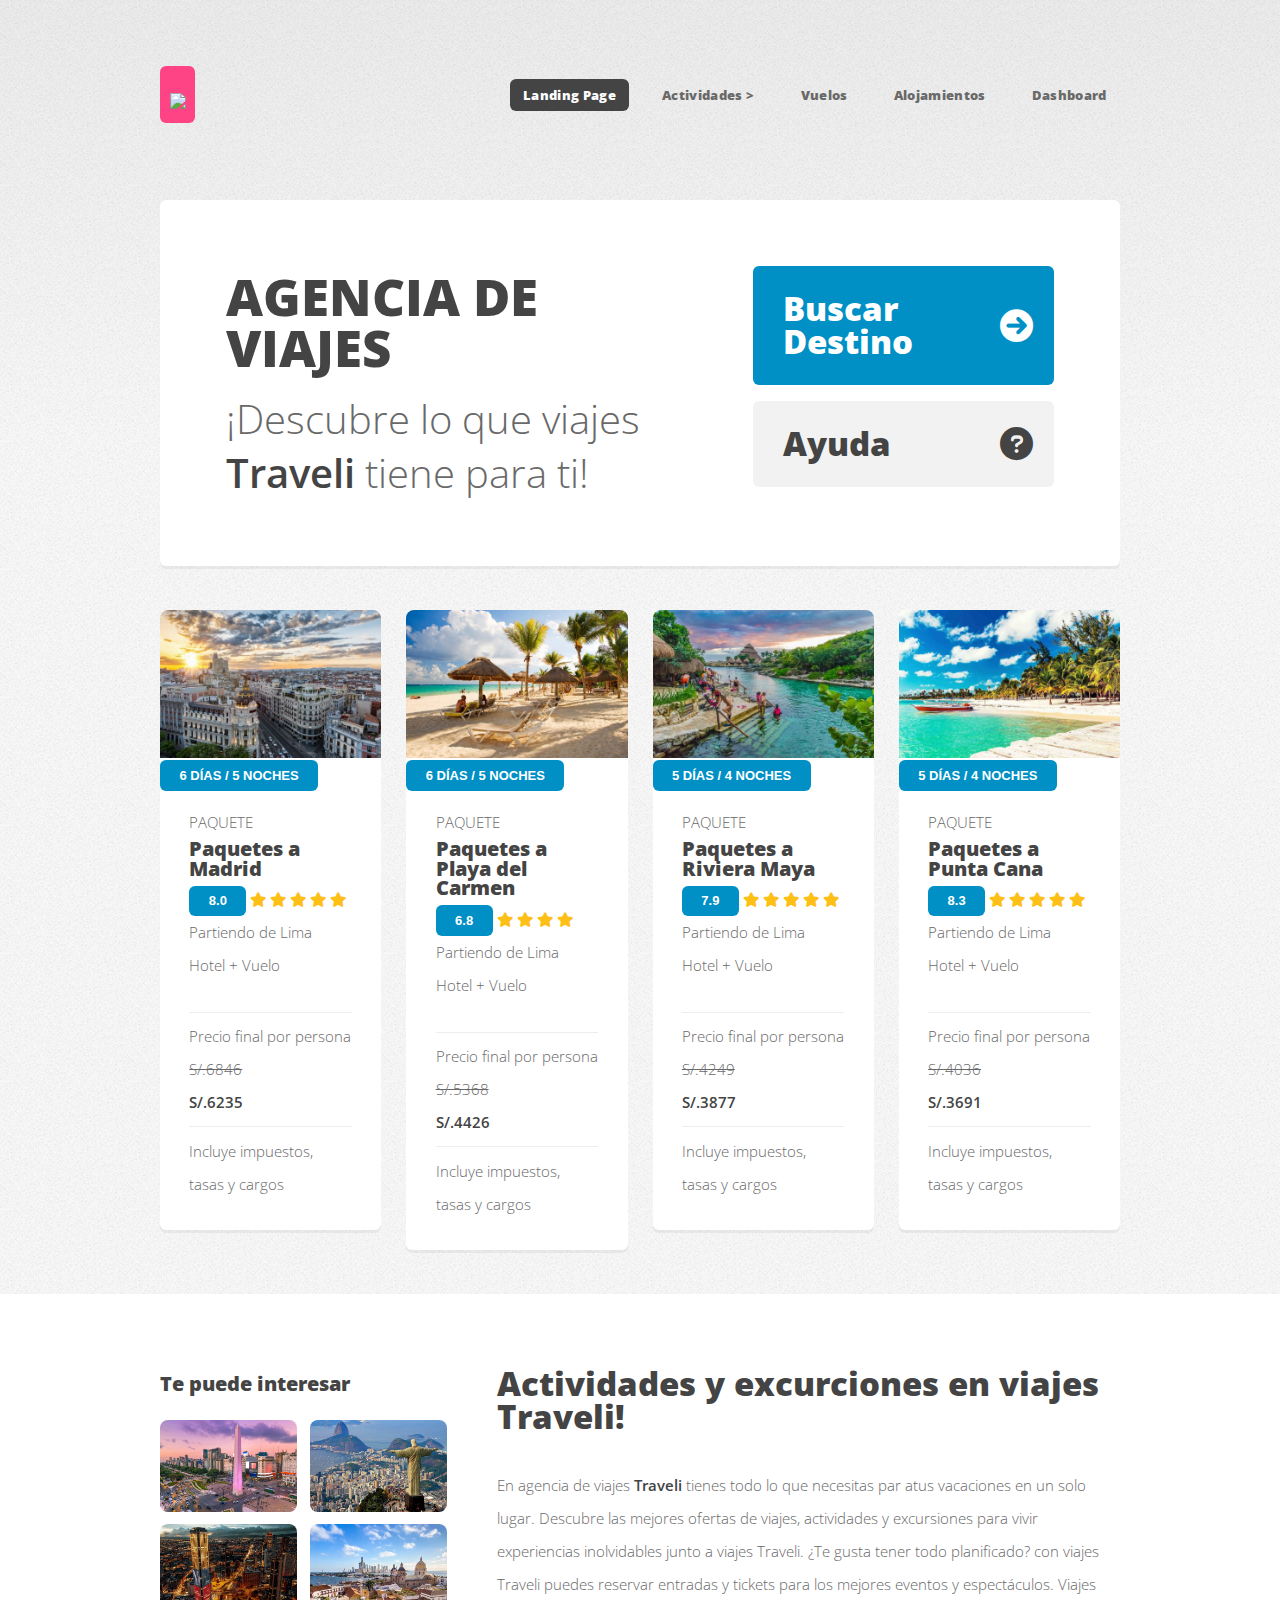
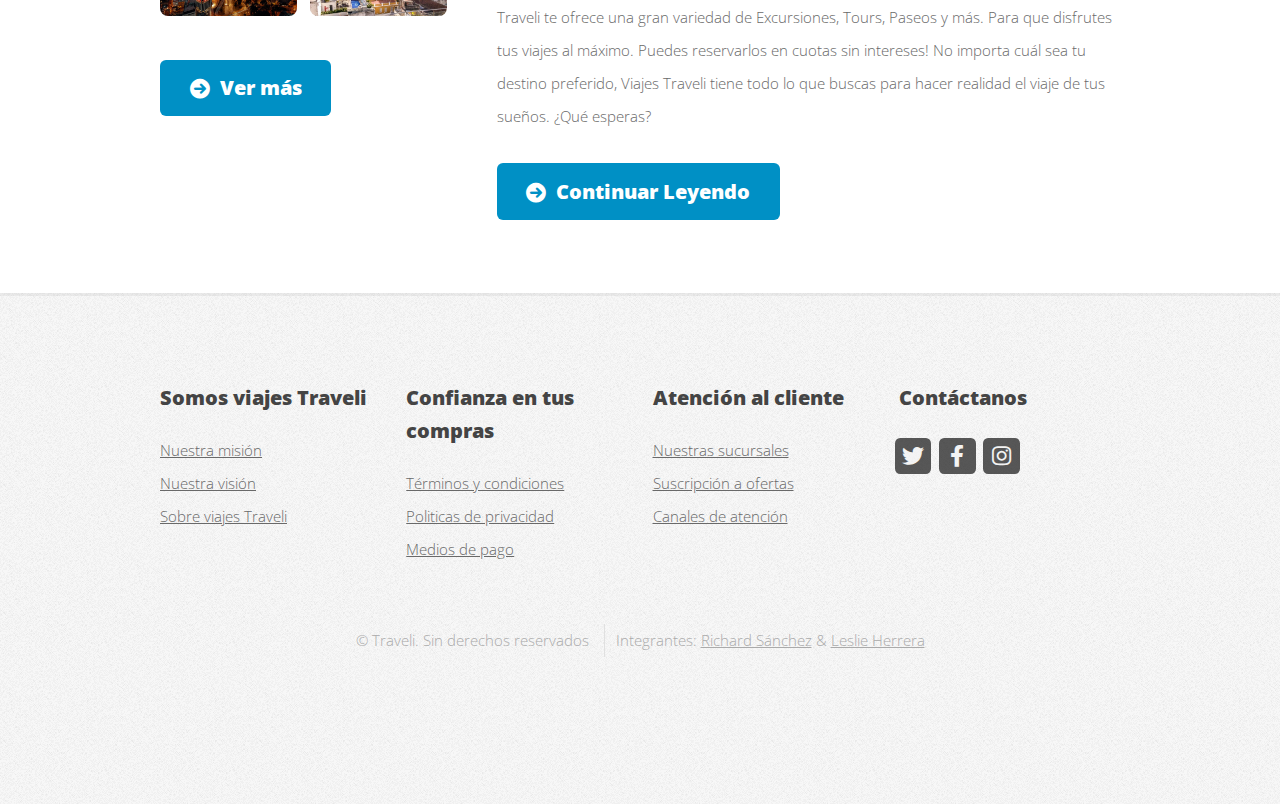
==== commit 9d8cdc39: "Add files via upload" ====
--- a/index.html
+++ b/index.html
@@ -19,8 +19,11 @@
 
 						<!-- Logo -->
 							<div id="logo">
-								<h1><a href="index.html">Traveli</a></h1>
-								<span>IHC T4</span>
+								<h1><a href="index.html"> <img src="images/logt.png" width="355">
+									</a></h1>
+									<br>
+								    <br>
+								<!--span>IHC T4</span-->
 							</div>
 
 						<!-- Nav -->
@@ -220,7 +223,7 @@
 								<!-- Content -->
 									<div id="content">
 										<section class="last">
-											<h2>Actividades y excuriones en viajes Traveli!</h2>
+											<h2>Actividades y excurciones en viajes Traveli!</h2>
 											<p>En agencia de viajes <strong>Traveli</strong> tienes todo lo que necesitas par atus vacaciones en un solo lugar. Descubre las mejores ofertas 
 												de viajes, actividades y excursiones para vivir experiencias inolvidables junto a viajes Traveli. ¿Te gusta tener todo planificado? con viajes
 												Traveli puedes reservar entradas y tickets para los mejores eventos y espectáculos. Viajes Traveli te ofrece una gran variedad de Excursiones, 
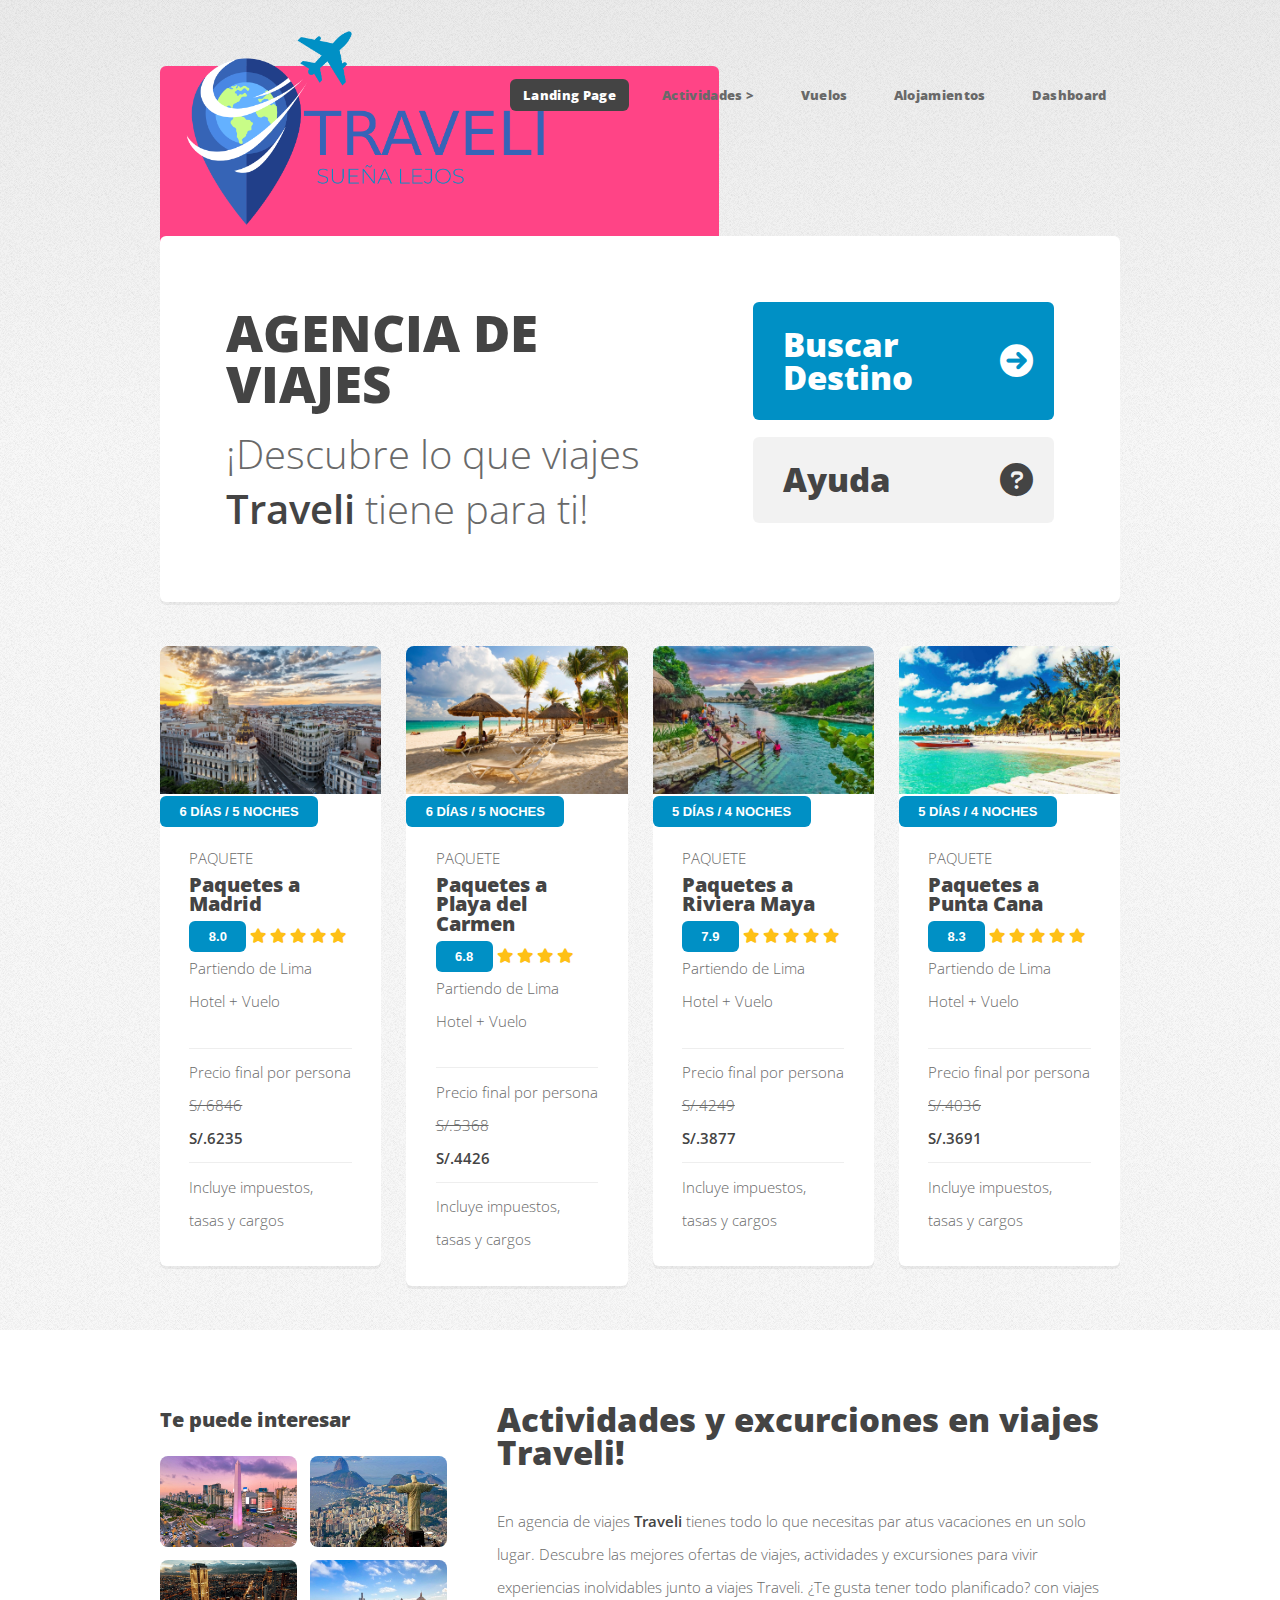
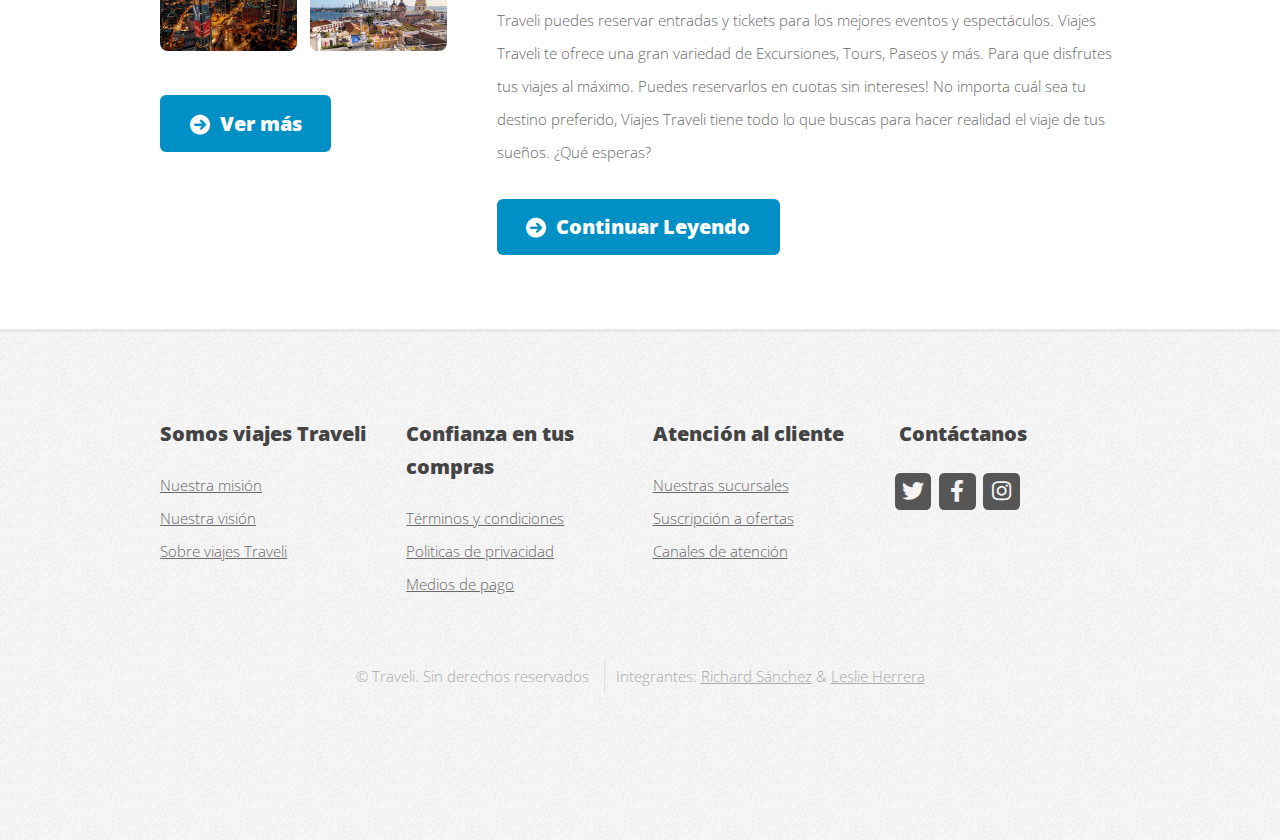
==== commit 49cbe4b7: "Add files via upload" ====
--- a/index.html
+++ b/index.html
@@ -1,325 +1,365 @@
 <!DOCTYPE HTML>
 <html>
-	<head>
-		<title>Traveli - IHC T4</title>
-		<meta charset="utf-8" />
-		<meta name="viewport" content="width=device-width, initial-scale=1, user-scalable=no" />
-		<link rel="stylesheet" href="assets/css/main.css" />
-		<link rel="stylesheet" href="https://cdnjs.cloudflare.com/ajax/libs/font-awesome/6.0.0/css/all.min.css" integrity="sha512-... (la cadena completa de integridad)" crossorigin="anonymous" />
-	</head>
-
-
-
-	<body class="is-preload homepage">
-		<div id="page-wrapper">
-
-			<!-- Header -->
-				<div id="header-wrapper">
-					<header id="header" class="container">
-
-						<!-- Logo -->
-							<div id="logo">
-								<h1><a href="index.html"> <img src="images/logt.png" width="355">
-									</a></h1>
-									<br>
-								    <br>
-								<!--span>IHC T4</span-->
-							</div>
-
-						<!-- Nav -->
-							<nav id="nav">
-								<ul>
-									<li class="current"><a href="index.html">Landing Page</a></li>
-									<li>
-										<a href="#">Actividades ></a>
-										<ul>
-											<li>
-												<a href="#">Actividades Nacionales ></a>
-												<ul>
-													<li><a href="#">en Cusco</a></li>
-													<li><a href="#">en Ica</a></li>
-													<li><a href="#">en Cajamarca</a></li>
-													<li><a href="#">en Arequipa</a></li>
-												</ul>
-											</li>
-											<li>
-												<a href="#">Actividades Internacionales ></a>
-												<ul>
-													<li><a href="#">en Madrid</a></li>
-													<li><a href="#">en Playa del carmen</a></li>
-													<li><a href="#">en Riviera Maya</a></li>
-													<li><a href="#">en Punta Cana</a></li>
-												</ul>
-											</li>
-										</ul>
-									</li>
-									<li><a href="right-sidebar.html">Vuelos</a></li>
-									<li><a href="left-sidebar.html">Alojamientos</a></li>									
-									<li><a href="index2.html">Dashboard</a></li>
-								</ul>
-							</nav>
-
-					</header>
-				</div>
-
-			<!-- Banner -->
-				<div id="banner-wrapper">
-					<div id="banner" class="box container">
-						<div class="row">
-							<div class="col-7 col-12-medium">
-								<h2>AGENCIA DE VIAJES</h2>
-								<p>¡Descubre lo que viajes <strong>Traveli</strong> tiene para ti!</p>
-							</div>
-							<div class="col-5 col-12-medium">
-								<ul>
-									<li><a href="#" class="button large icon solid fa-arrow-circle-right">Buscar Destino</a></li>
-									<li><a href="#" class="button alt large icon solid fa-question-circle">Ayuda</a></li>
-								</ul>
-							</div>
-						</div>
-					</div>
-				</div>
-
-			<!-- Features -->
-				<div id="features-wrapper">
-					<div class="container">
-						<div class="row">
-
-							<div class="col-3 col-12-medium">
-								<!-- Box -->
-									<section class="box feature">
-										<a href="#" class="image featured" style="margin: 0px;"><img src="images/madrid1.jpg" alt="" /></a>
-										<button type="button" style="font-size: small; text-align: center; margin: 0px;">6 DÍAS / 5 NOCHES</button>
-										<div class="inner" style="padding: 1em 2em 2em 2em;">
-											<header>
-												<p>PAQUETE</p>
-												<h2>Paquetes a Madrid</h2>
-												<button type="button" style="font-size: small;">8.0</button>												
-												<i class="fa-solid fa-star" style="color: #fec016;"></i>
-												<i class="fa-solid fa-star" style="color: #fec016;"></i>
-												<i class="fa-solid fa-star" style="color: #fec016;"></i>
-												<i class="fa-solid fa-star" style="color: #fec016;"></i>
-												<i class="fa-solid fa-star" style="color: #fec016;"></i>	
-											
-												
-												<p>Partiendo de Lima</p>
-												<p>Hotel + Vuelo</p>
-											</header><hr>
-											<p>Precio final por persona</p>
-											<p><s>S/.6846</s></p>
-											<p><strong>S/.6235</strong></p><hr>
-											<p>Incluye impuestos, tasas y cargos</p>
-										</div>
-									</section>
-
-							</div>
-
-							<div class="col-3 col-12-medium">
-								<!-- Box -->
-									<section class="box feature">
-										<a href="#" class="image featured" ><img src="images/playa_del_carmen1.jpg" alt="" /></a>
-										<button type="button" style="font-size: small; text-align: center; margin: 0px;">6 DÍAS / 5 NOCHES</button>
-										<div class="inner" style="padding: 1em 2em 2em 2em;">
-											<header>
-												<p>PAQUETE</p>
-												<h2>Paquetes a Playa del Carmen</h2>																							
-												<button type="button" style="font-size: small;">6.8</button>												
-												<i class="fa-solid fa-star" style="color: #fec016;"></i>
-												<i class="fa-solid fa-star" style="color: #fec016;"></i>
-												<i class="fa-solid fa-star" style="color: #fec016;"></i>
-												<i class="fa-solid fa-star" style="color: #fec016;"></i>	
-												<p>Partiendo de Lima</p>
-												<p>Hotel + Vuelo</p>
-											</header><hr>
-											<p>Precio final por persona</p>
-											<p><s>S/.5368</s></p>
-											<p><strong>S/.4426</strong></p><hr>
-											<p>Incluye impuestos, tasas y cargos</p>
-										</div>
-									</section>
-							</div>
-
-							<div class="col-3 col-12-medium">
-								<!-- Box -->
-									<section class="box feature">
-										<a href="#" class="image featured"><img src="images/rivera_maya1.jpg" alt="" /></a>
-										<button type="button" style="font-size: small; text-align: center; margin: 0px;">5 DÍAS / 4 NOCHES</button>
-										<div class="inner" style="padding: 1em 2em 2em 2em;">
-											<header>
-												<p>PAQUETE</p>
-												<h2>Paquetes a Riviera Maya</h2>
-												<button type="button" style="font-size: small;">7.9</button>												
-												<i class="fa-solid fa-star" style="color: #fec016;"></i>
-												<i class="fa-solid fa-star" style="color: #fec016;"></i>
-												<i class="fa-solid fa-star" style="color: #fec016;"></i>
-												<i class="fa-solid fa-star" style="color: #fec016;"></i>
-												<i class="fa-solid fa-star" style="color: #fec016;"></i>	
-												<p>Partiendo de Lima</p>
-												<p>Hotel + Vuelo</p>
-											</header><hr>
-											<p>Precio final por persona</p>
-											<p><s>S/.4249</s></p>
-											<p><strong>S/.3877</strong></p><hr>
-											<p>Incluye impuestos, tasas y cargos</p>
-										</div>
-									</section>
-							</div>
-
-							<div class="col-3 col-12-medium">
-								<!-- Box -->
-									<section class="box feature">
-										<a href="#" class="image featured"><img src="images/punta_cana1.jpg" alt="" /></a>
-										<button type="button" style="font-size: small; text-align: center; margin: 0px;">5 DÍAS / 4 NOCHES</button>
-										<div class="inner" style="padding: 1em 2em 2em 2em;">
-											<header>
-												<p>PAQUETE</p>
-												<h2>Paquetes a Punta Cana</h2>
-												<button type="button" style="font-size: small;">8.3</button>												
-												<i class="fa-solid fa-star" style="color: #fec016;"></i>
-												<i class="fa-solid fa-star" style="color: #fec016;"></i>
-												<i class="fa-solid fa-star" style="color: #fec016;"></i>
-												<i class="fa-solid fa-star" style="color: #fec016;"></i>
-												<i class="fa-solid fa-star" style="color: #fec016;"></i>	
-												<p>Partiendo de Lima</p>
-												<p>Hotel + Vuelo</p>
-											</header><hr>
-											<p>Precio final por persona</p>
-											<p><s>S/.4036</s></p>
-											<p><strong>S/.3691</strong></p><hr>
-											<p>Incluye impuestos, tasas y cargos</p>
-										</div>
-									</section>
-							</div>							
-
-						</div>
-					</div>
-				</div>
-
-			<!-- Main -->
-				<div id="main-wrapper">
-					<div class="container">
-						<div class="row gtr-200">
-							<div class="col-4 col-12-medium">
-
-								<!-- Sidebar -->
-									<div id="sidebar">
-										<section class="widget thumbnails">
-											<h3>Te puede interesar</h3>
-											<div class="grid">
-												<div class="row gtr-50">
-													<div class="col-6"><a href="#" class="image fit"><img src="images/buenos_aires1.jpeg" alt="" /></a></div>
-													<div class="col-6"><a href="#" class="image fit"><img src="images/rio_de_Janeiro1.jpg" alt="" /></a></div>
-													<div class="col-6"><a href="#" class="image fit"><img src="images/bogota1.jpeg" alt="" /></a></div>
-													<div class="col-6"><a href="#" class="image fit"><img src="images/cartagena1.jpg" alt="" /></a></div>
-												</div>
-											</div>
-											<a href="#" class="button icon solid fa-arrow-circle-right">Ver más</a>
-										</section>
+
+<head>
+	<title>Traveli - IHC T4</title>
+	<meta charset="utf-8" />
+	<meta name="viewport" content="width=device-width, initial-scale=1, user-scalable=no" />
+	<link rel="stylesheet" href="assets/css/main.css" />
+	<link rel="stylesheet" href="https://cdnjs.cloudflare.com/ajax/libs/font-awesome/6.0.0/css/all.min.css"
+		integrity="sha512-... (la cadena completa de integridad)" crossorigin="anonymous" />
+</head>
+
+
+
+<body class="is-preload homepage">
+	<div id="page-wrapper">
+
+		<!-- Header -->
+		<div id="header-wrapper">
+			<header id="header" class="container">
+
+				<!-- Logo -->
+				<div id="logo" class="conteiner">
+					<div class="row">
+						<div class="col-12">
+							<h1>
+								<a href="index.html">
+									<img src="images/logt.png"style="width: 390px; height: auto; margin-right: 150px; margin-top:-100px;">
+								</a>
+							</h1>
+							<!--span>IHC T4</span-->
+						</div>
+					</div>
+					<!-- Nav -->
+					<div class="container-fluid">
+						<div class="navbar navbar-expand-lg navbar-light bg-light">
+							<div class="col-lg-4 col-md-4 col-sm-12">
+								<nav id="nav">
+									<ul>
+										<li class="current"><a href="index.html">Landing Page</a></li>
+										<li>
+											<a href="#">Actividades ></a>
+											<ul>
+												<li>
+													<a href="#">Actividades Nacionales ></a>
+													<ul>
+														<li><a href="#">en Cusco</a></li>
+														<li><a href="#">en Ica</a></li>
+														<li><a href="#">en Cajamarca</a></li>
+														<li><a href="#">en Arequipa</a></li>
+													</ul>
+												</li>
+												<li>
+													<a href="#">Actividades Internacionales ></a>
+													<ul>
+														<li><a href="#">en Madrid</a></li>
+														<li><a href="#">en Playa del carmen</a></li>
+														<li><a href="#">en Riviera Maya</a></li>
+														<li><a href="#">en Punta Cana</a></li>
+													</ul>
+												</li>
+											</ul>
+										</li>
+										<li><a href="right-sidebar.html">Vuelos</a></li>
+										<li><a href="left-sidebar.html">Alojamientos</a></li>
+										<li><a href="index2.html">Dashboard</a></li>
+									</ul>
+								</nav>
+							</div>
+						</div>
+					</div>
+
+			</header>
+		</div>
+
+		<!-- Banner -->
+		<div id="banner-wrapper">
+			<div id="banner" class="box container" style="margin-top: -100px ;">
+				<div class="row">
+					<div class="col-7 col-12-medium">
+						<h2>AGENCIA DE VIAJES</h2>
+						<p>¡Descubre lo que viajes <strong>Traveli</strong> tiene para ti!</p>
+					</div>
+					<div class="col-5 col-12-medium">
+						<ul>
+							<li><a href="#" class="button large icon solid fa-arrow-circle-right">Buscar Destino</a>
+							</li>
+							<li><a href="#" class="button alt large icon solid fa-question-circle">Ayuda</a></li>
+						</ul>
+					</div>
+				</div>
+			</div>
+		</div>
+
+		<!-- Features -->
+		<div id="features-wrapper">
+			<div class="container">
+				<div class="row">
+
+					<div class="col-3 col-12-medium">
+						<!-- Box -->
+						<section class="box feature">
+							<a href="#" class="image featured" style="margin: 0px;"><img src="images/madrid1.jpg"
+									alt="" /></a>
+							<button type="button" style="font-size: small; text-align: center; margin: 0px;">6 DÍAS / 5
+								NOCHES</button>
+							<div class="inner" style="padding: 1em 2em 2em 2em;">
+								<header>
+									<p>PAQUETE</p>
+									<h2>Paquetes a Madrid</h2>
+									<button type="button" style="font-size: small;">8.0</button>
+									<i class="fa-solid fa-star" style="color: #fec016;"></i>
+									<i class="fa-solid fa-star" style="color: #fec016;"></i>
+									<i class="fa-solid fa-star" style="color: #fec016;"></i>
+									<i class="fa-solid fa-star" style="color: #fec016;"></i>
+									<i class="fa-solid fa-star" style="color: #fec016;"></i>
+
+
+									<p>Partiendo de Lima</p>
+									<p>Hotel + Vuelo</p>
+								</header>
+								<hr>
+								<p>Precio final por persona</p>
+								<p><s>S/.6846</s></p>
+								<p><strong>S/.6235</strong></p>
+								<hr>
+								<p>Incluye impuestos, tasas y cargos</p>
+							</div>
+						</section>
+
+					</div>
+
+					<div class="col-3 col-12-medium">
+						<!-- Box -->
+						<section class="box feature">
+							<a href="#" class="image featured"><img src="images/playa_del_carmen1.jpg" alt="" /></a>
+							<button type="button" style="font-size: small; text-align: center; margin: 0px;">6 DÍAS / 5
+								NOCHES</button>
+							<div class="inner" style="padding: 1em 2em 2em 2em;">
+								<header>
+									<p>PAQUETE</p>
+									<h2>Paquetes a Playa del Carmen</h2>
+									<button type="button" style="font-size: small;">6.8</button>
+									<i class="fa-solid fa-star" style="color: #fec016;"></i>
+									<i class="fa-solid fa-star" style="color: #fec016;"></i>
+									<i class="fa-solid fa-star" style="color: #fec016;"></i>
+									<i class="fa-solid fa-star" style="color: #fec016;"></i>
+									<p>Partiendo de Lima</p>
+									<p>Hotel + Vuelo</p>
+								</header>
+								<hr>
+								<p>Precio final por persona</p>
+								<p><s>S/.5368</s></p>
+								<p><strong>S/.4426</strong></p>
+								<hr>
+								<p>Incluye impuestos, tasas y cargos</p>
+							</div>
+						</section>
+					</div>
+
+					<div class="col-3 col-12-medium">
+						<!-- Box -->
+						<section class="box feature">
+							<a href="#" class="image featured"><img src="images/rivera_maya1.jpg" alt="" /></a>
+							<button type="button" style="font-size: small; text-align: center; margin: 0px;">5 DÍAS / 4
+								NOCHES</button>
+							<div class="inner" style="padding: 1em 2em 2em 2em;">
+								<header>
+									<p>PAQUETE</p>
+									<h2>Paquetes a Riviera Maya</h2>
+									<button type="button" style="font-size: small;">7.9</button>
+									<i class="fa-solid fa-star" style="color: #fec016;"></i>
+									<i class="fa-solid fa-star" style="color: #fec016;"></i>
+									<i class="fa-solid fa-star" style="color: #fec016;"></i>
+									<i class="fa-solid fa-star" style="color: #fec016;"></i>
+									<i class="fa-solid fa-star" style="color: #fec016;"></i>
+									<p>Partiendo de Lima</p>
+									<p>Hotel + Vuelo</p>
+								</header>
+								<hr>
+								<p>Precio final por persona</p>
+								<p><s>S/.4249</s></p>
+								<p><strong>S/.3877</strong></p>
+								<hr>
+								<p>Incluye impuestos, tasas y cargos</p>
+							</div>
+						</section>
+					</div>
+
+					<div class="col-3 col-12-medium">
+						<!-- Box -->
+						<section class="box feature">
+							<a href="#" class="image featured"><img src="images/punta_cana1.jpg" alt="" /></a>
+							<button type="button" style="font-size: small; text-align: center; margin: 0px;">5 DÍAS / 4
+								NOCHES</button>
+							<div class="inner" style="padding: 1em 2em 2em 2em;">
+								<header>
+									<p>PAQUETE</p>
+									<h2>Paquetes a Punta Cana</h2>
+									<button type="button" style="font-size: small;">8.3</button>
+									<i class="fa-solid fa-star" style="color: #fec016;"></i>
+									<i class="fa-solid fa-star" style="color: #fec016;"></i>
+									<i class="fa-solid fa-star" style="color: #fec016;"></i>
+									<i class="fa-solid fa-star" style="color: #fec016;"></i>
+									<i class="fa-solid fa-star" style="color: #fec016;"></i>
+									<p>Partiendo de Lima</p>
+									<p>Hotel + Vuelo</p>
+								</header>
+								<hr>
+								<p>Precio final por persona</p>
+								<p><s>S/.4036</s></p>
+								<p><strong>S/.3691</strong></p>
+								<hr>
+								<p>Incluye impuestos, tasas y cargos</p>
+							</div>
+						</section>
+					</div>
+
+				</div>
+			</div>
+		</div>
+
+		<!-- Main -->
+		<div id="main-wrapper">
+			<div class="container">
+				<div class="row gtr-200">
+					<div class="col-4 col-12-medium">
+
+						<!-- Sidebar -->
+						<div id="sidebar">
+							<section class="widget thumbnails">
+								<h3>Te puede interesar</h3>
+								<div class="grid">
+									<div class="row gtr-50">
+										<div class="col-6"><a href="#" class="image fit"><img
+													src="images/buenos_aires1.jpeg" alt="" /></a></div>
+										<div class="col-6"><a href="#" class="image fit"><img
+													src="images/rio_de_Janeiro1.jpg" alt="" /></a></div>
+										<div class="col-6"><a href="#" class="image fit"><img src="images/bogota1.jpeg"
+													alt="" /></a></div>
+										<div class="col-6"><a href="#" class="image fit"><img
+													src="images/cartagena1.jpg" alt="" /></a></div>
 									</div>
-
-							</div>
-							<div class="col-8 col-12-medium imp-medium">
-
-								<!-- Content -->
-									<div id="content">
-										<section class="last">
-											<h2>Actividades y excurciones en viajes Traveli!</h2>
-											<p>En agencia de viajes <strong>Traveli</strong> tienes todo lo que necesitas par atus vacaciones en un solo lugar. Descubre las mejores ofertas 
-												de viajes, actividades y excursiones para vivir experiencias inolvidables junto a viajes Traveli. ¿Te gusta tener todo planificado? con viajes
-												Traveli puedes reservar entradas y tickets para los mejores eventos y espectáculos. Viajes Traveli te ofrece una gran variedad de Excursiones, 
-												Tours, Paseos y más. Para que disfrutes tus viajes al máximo. Puedes reservarlos en cuotas sin intereses! No importa cuál sea tu destino preferido, 
-												Viajes Traveli tiene todo lo que buscas para hacer realidad el viaje de tus sueños. ¿Qué esperas? </p>
-												<a href="#" class="button icon solid fa-arrow-circle-right">Continuar Leyendo</a>
-										</section>
-									</div>
-
-							</div>
-						</div>
-					</div>
-				</div>
-
-
-
-			<!-- Footer -->
-				<div id="footer-wrapper">
-					<footer id="footer" class="container">
-						<div class="row">
-							<div class="col-3 col-6-medium col-12-small">
-								<!-- Links -->
-									<section class="widget links">
-										<h3>Somos viajes Traveli</h3>
-										<ul class="style2">
-											<li><a href="#">Nuestra misión</a></li>
-											<li><a href="#">Nuestra visión</a></li>
-											<li><a href="#">Sobre viajes Traveli</a></li>
-										</ul>
-									</section>
-
-							</div>
-
-							<div class="col-3 col-6-medium col-12-small">
-								<!-- Links -->
-									<section class="widget links">
-										<h3>Confianza en tus compras</h3>
-										<ul class="style2">
-											<li><a href="#">Términos y condiciones</a></li>
-											<li><a href="#">Politicas de privacidad</a></li>
-											<li><a href="#">Medios de pago</a></li>
-										</ul>
-									</section>
-
-							</div>
-
-							<div class="col-3 col-6-medium col-12-small">
-								<!-- Links -->
-									<section class="widget links">
-										<h3>Atención al cliente</h3>
-										<ul class="style2">
-											<li><a href="#">Nuestras sucursales</a></li>
-											<li><a href="#">Suscripción a ofertas</a></li>
-											<li><a href="#">Canales de atención</a></li>
-
-										</ul>
-									</section>
-							</div>
-
-							<div class="col-3 col-6-medium col-12-small">
-
-								<!-- Contact -->
-									<section class="widget contact last">
-										<h3>Contáctanos</h3>
-										<ul>
-											<li><a href="#" class="icon brands fa-twitter"><span class="label">Twitter</span></a></li>
-											<li><a href="#" class="icon brands fa-facebook-f"><span class="label">Facebook</span></a></li>
-											<li><a href="#" class="icon brands fa-instagram"><span class="label">Instagram</span></a></li>
-										</ul>
-									</section>
-
-							</div>
-						</div>
-						<div class="row">
-							<div class="col-12">
-								<div id="copyright">
-									<ul class="menu">
-										<li>&copy; Traveli. Sin derechos reservados</li>
-										<li>Integrantes: <a href="https://www.pinterest.es/pin/1007610116607281406/">Richard Sánchez</a> & <a href="https://www.pinterest.es/pin/407927678731672816/">Leslie Herrera</a></li>										
-									</ul>
 								</div>
-							</div>
-						</div>
-					</footer>
-				</div>
-
+								<a href="#" class="button icon solid fa-arrow-circle-right">Ver más</a>
+							</section>
+						</div>
+
+					</div>
+					<div class="col-8 col-12-medium imp-medium">
+
+						<!-- Content -->
+						<div id="content">
+							<section class="last">
+								<h2>Actividades y excurciones en viajes Traveli!</h2>
+								<p>En agencia de viajes <strong>Traveli</strong> tienes todo lo que necesitas par atus
+									vacaciones en un solo lugar. Descubre las mejores ofertas
+									de viajes, actividades y excursiones para vivir experiencias inolvidables junto a
+									viajes Traveli. ¿Te gusta tener todo planificado? con viajes
+									Traveli puedes reservar entradas y tickets para los mejores eventos y espectáculos.
+									Viajes Traveli te ofrece una gran variedad de Excursiones,
+									Tours, Paseos y más. Para que disfrutes tus viajes al máximo. Puedes reservarlos en
+									cuotas sin intereses! No importa cuál sea tu destino preferido,
+									Viajes Traveli tiene todo lo que buscas para hacer realidad el viaje de tus sueños.
+									¿Qué esperas? </p>
+								<a href="#" class="button icon solid fa-arrow-circle-right">Continuar Leyendo</a>
+							</section>
+						</div>
+
+					</div>
+				</div>
 			</div>
-
-		<!-- Scripts -->
-
-			<script src="assets/js/jquery.min.js"></script>
-			<script src="assets/js/jquery.dropotron.min.js"></script>
-			<script src="assets/js/browser.min.js"></script>
-			<script src="assets/js/breakpoints.min.js"></script>
-			<script src="assets/js/util.js"></script>
-			<script src="assets/js/main.js"></script>
-
-	</body>
+		</div>
+
+
+
+		<!-- Footer -->
+		<div id="footer-wrapper">
+			<footer id="footer" class="container">
+				<div class="row">
+					<div class="col-3 col-6-medium col-12-small">
+						<!-- Links -->
+						<section class="widget links">
+							<h3>Somos viajes Traveli</h3>
+							<ul class="style2">
+								<li><a href="#">Nuestra misión</a></li>
+								<li><a href="#">Nuestra visión</a></li>
+								<li><a href="#">Sobre viajes Traveli</a></li>
+							</ul>
+						</section>
+
+					</div>
+
+					<div class="col-3 col-6-medium col-12-small">
+						<!-- Links -->
+						<section class="widget links">
+							<h3>Confianza en tus compras</h3>
+							<ul class="style2">
+								<li><a href="#">Términos y condiciones</a></li>
+								<li><a href="#">Politicas de privacidad</a></li>
+								<li><a href="#">Medios de pago</a></li>
+							</ul>
+						</section>
+
+					</div>
+
+					<div class="col-3 col-6-medium col-12-small">
+						<!-- Links -->
+						<section class="widget links">
+							<h3>Atención al cliente</h3>
+							<ul class="style2">
+								<li><a href="#">Nuestras sucursales</a></li>
+								<li><a href="#">Suscripción a ofertas</a></li>
+								<li><a href="#">Canales de atención</a></li>
+
+							</ul>
+						</section>
+					</div>
+
+					<div class="col-3 col-6-medium col-12-small">
+
+						<!-- Contact -->
+						<section class="widget contact last">
+							<h3>Contáctanos</h3>
+							<ul>
+								<li><a href="#" class="icon brands fa-twitter"><span class="label">Twitter</span></a>
+								</li>
+								<li><a href="#" class="icon brands fa-facebook-f"><span
+											class="label">Facebook</span></a></li>
+								<li><a href="#" class="icon brands fa-instagram"><span
+											class="label">Instagram</span></a></li>
+							</ul>
+						</section>
+
+					</div>
+				</div>
+				<div class="row">
+					<div class="col-12">
+						<div id="copyright">
+							<ul class="menu">
+								<li>&copy; Traveli. Sin derechos reservados</li>
+								<li>Integrantes: <a href="https://www.pinterest.es/pin/1007610116607281406/">Richard
+										Sánchez</a> & <a href="https://www.pinterest.es/pin/407927678731672816/">Leslie
+										Herrera</a></li>
+							</ul>
+						</div>
+					</div>
+				</div>
+			</footer>
+		</div>
+
+	</div>
+
+	<!-- Scripts -->
+
+	<script src="assets/js/jquery.min.js"></script>
+	<script src="assets/js/jquery.dropotron.min.js"></script>
+	<script src="assets/js/browser.min.js"></script>
+	<script src="assets/js/breakpoints.min.js"></script>
+	<script src="assets/js/util.js"></script>
+	<script src="assets/js/main.js"></script>
+
+</body>
+
 </html>